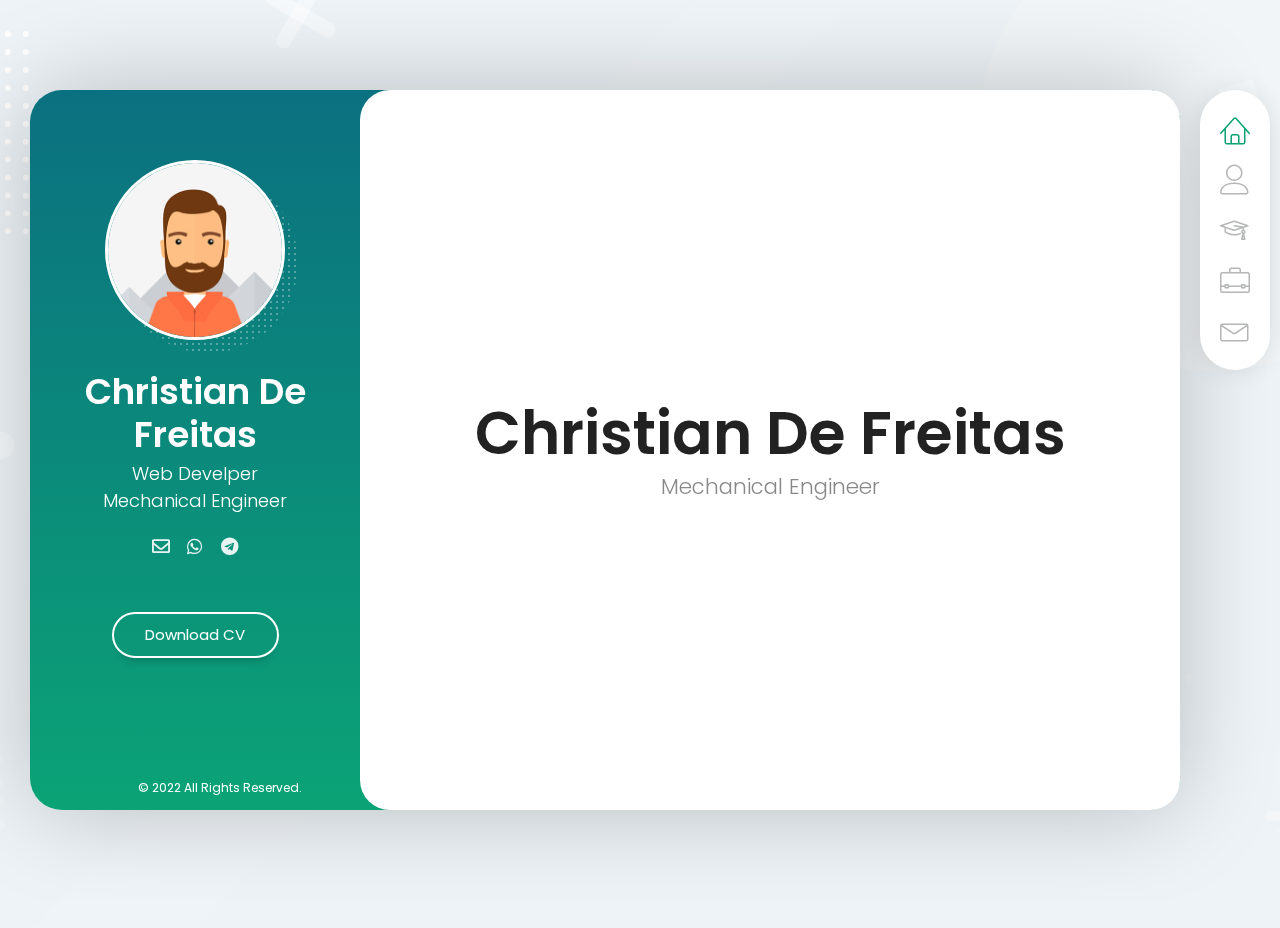
==== cv/index.html @ a8f14a48 "update" ====
<!DOCTYPE html>
<html lang="en" class="no-js">
  <head>
    <base href="/cv/">
    <meta charset="UTF-8" />
    <meta http-equiv="X-UA-Compatible" content="IE=edge"> 
    <title>Christian De Freitas</title>
    <meta name="viewport" content="width=device-width, initial-scale=1, maximum-scale=1" />
    <meta name="description" content="BreezyCV - Resume / CV / vCard Template" />
    <meta name="keywords" content="vcard, resposnive, retina, resume, jquery, css3, bootstrap, Material CV, portfolio" />
    <meta name="author" content="lmpixels" />
    <link rel="shortcut icon" href="favicon.ico">


    <link rel="stylesheet" href="css/reset.css" type="text/css">
    <link rel="stylesheet" href="css/bootstrap-grid.min.css" type="text/css">
    <link rel="stylesheet" href="css/animations.css" type="text/css">
    <link rel="stylesheet" href="css/perfect-scrollbar.css" type="text/css">
    <link rel="stylesheet" href="css/owl.carousel.css" type="text/css">
    <link rel="stylesheet" href="css/magnific-popup.css" type="text/css">
    <link rel="stylesheet" href="css/main.css" type="text/css">

    <script src="js/modernizr.custom.js"></script>
  </head>

  <body>
    <!-- Animated Background -->
    <div class="lm-animated-bg" style="background-image: url(img/main_bg.png);"></div>
    <!-- /Animated Background -->

    <!-- Loading animation 
    <div class="preloader">
      <div class="preloader-animation">
        <div class="preloader-spinner">
        </div>
      </div>
    </div>
    <!-- /Loading animation -->

    <div class="page">
      <div class="page-content">

          <header id="site_header" class="header mobile-menu-hide">
            <div class="header-content">
              <div class="header-photo">
                <img src="img/main_photo.jpg" alt="Alex Smith">
              </div>
              <div class="header-titles">
                <h2>Christian De Freitas</h2>
                <h4>Web Develper</h4>
                <h4>Mechanical Engineer</h4>
              </div>
            </div>

            <ul class="main-menu">
              <li class="active">
                <a href="index.html#home" class="nav-anim">
                  <span class="menu-icon lnr lnr-home"></span>
                  <span class="link-text">Home</span>
                </a>
              </li>
              <li>
                <a href="index.html#about-me" class="nav-anim">
                  <span class="menu-icon lnr lnr-user"></span>
                  <span class="link-text">About Me</span>
                </a>
              </li>
              <li>
                <a href="index.html#resume" class="nav-anim">
                  <span class="menu-icon lnr lnr-graduation-hat"></span>
                  <span class="link-text">Resume</span>
                </a>
              </li>
              <li>
                <a href="index.html#portfolio" class="nav-anim">
                  <span class="menu-icon lnr lnr-briefcase"></span>
                  <span class="link-text">Portfolio</span>
                </a>
              </li>
              <li>
                <a href="index.html#blog" class="nav-anim d-none">
                  <span class="menu-icon lnr lnr-book"></span>
                  <span class="link-text">Blog</span>
                </a>
              </li>
              <li>
                <a href="index.html#contact" class="nav-anim">
                  <span class="menu-icon lnr lnr-envelope"></span>
                  <span class="link-text">Contact</span>
                </a>
              </li>
            </ul>

            <div class="social-links">
              <ul>
                <li><a href="mailto:defreitas.christian@gmail.com" target="_blank"><i class="far fa-envelope"></i></a></li>
                <li><a href="https://wa.me/584122841442" target="_blank"><i class="fab fa-whatsapp"></i></a></li>
                <li><a href="tg://msg?text=Tu+CV+online&to=+584122841442" target="_blank"><i class="fab fa-telegram"></i></a></li>
              </ul>
            </div>

            <div class="header-buttons">
              <a href="" target="_blank" class="btn btn-primary">Download CV</a>
            </div>

            <div class="copyrights">© 2022 All Rights Reserved.</div>
          </header>

          <!-- Mobile Navigation -->
          <div class="menu-toggle">
            <span></span>
            <span></span>
            <span></span>
          </div>
          <!-- End Mobile Navigation -->


          <div class="content-area">
            <div class="animated-sections">
              <!-- Home Subpage -->
              <section data-id="home" class="animated-section start-page">
                <div class="section-content vcentered">

                    <div class="row">
                      <div class="col-sm-12 col-md-12 col-lg-12">
                        <div class="title-block">
                          <h2>Christian De Freitas</h2>
                          <div class="owl-carousel text-rotation">   

                            <div class="item">
                              <div class="sp-subtitle">Mechanical Engineer</div>
                            </div> 

                            <div class="item">
                              <div class="sp-subtitle">Web Develoer</div>
                            </div>
                            
                            <div class="item">
                              <div class="sp-subtitle">JAVA/PHP/JS/TypeScript Programmer</div>
                            </div>
                          </div>
                        </div>
                      </div>
                    </div>

                </div>
              </section>
              <!-- End of Home Subpage -->

              <!-- About Me Subpage -->
              <section data-id="about-me" class="animated-section">
                <div class="page-title">
                  <h2>About <span>Me</span></h2>
                </div>

                <div class="section-content">
                  <!-- Personal Information -->
                  <div class="row">
                    <div class="col-xs-12 col-sm-7">
                      <p>I'm a Mechanical Engineer, graduated in Venezuela from the <a target="_blank" href="https://virtualunexpo.com/">UNEXPO University</a> in 2006, always been in love with electronics and technology. After some years working as an Engineer, I realized that my passion goes with programming and web developing, using varios languages. I'm always learning new tecnologies and eager to execute what was learned. Also the very proud father of Clara.</p>
                    </div>

                    <div class="col-xs-12 col-sm-5">
                      <div class="info-list">
                        <ul>
                          <li>
                            <span class="title">Age</span>
                            <span class="value">42</span>
                          </li>

                          <li>
                            <span class="title">Country Of Residence</span>
                            <span class="value">Venezuela</span>
                          </li>

                          <li>
                            <span class="title">Address</span>
                            <span class="value">Av. José Antonio Paez, Caracas</span>
                          </li>

                          <li>
                            <span class="title">e-mail</span>
                            <span class="value">defreitas.christian at gmail.com</span>
                          </li>

                          <li>
                            <span class="title">Telephone</span>
                            <span class="value">+58 412 2841442</span>
                          </li>
                        </ul>
                      </div>
                    </div>
                  </div>
                  <!-- End of Personal Information -->

                  <div class="white-space-50"></div>

                  <!-- Services -->
                  <div class="row">
                    <div class="col-xs-12 col-sm-12">
                      <div class="block-title">
                        <h3>What Do I <span>DO</span></h3>
                      </div>
                    </div>
                  </div>

                  <div class="row">
                    <div class="col-xs-12 col-sm-6">
                      <div class="col-inner">
                        <div class="info-list-w-icon">
                          <div class="info-block-w-icon">
                            <div class="ci-icon">
                              <i class="lnr lnr-store"></i>
                            </div>
                            <div class="ci-text">
                              <h4>Web Developer</h4>
                              <p>I work on implementing visual designs and layouts handed in by the Web Designer, integrating graphics and content, optimizing website performance and capacity, and testing to ensure solid performance across any type of computer, mobile or device screen.</p>
                            </div>
                          </div>
                          <div class="info-block-w-icon">
                            <div class="ci-icon">
                              <i class="lnr lnr-laptop-phone"></i>
                            </div><div class="ci-text">
                              <h4>Programmer</h4>
                              <p>Using JAVA together with Spring framework and Hibernate the connection with database is made to create a powerfull backend app to power the frontend apps/sites</p>
                            </div>
                          </div>
                        </div>
                      </div>
                    </div>

                    <div class="col-xs-12 col-sm-6">
                      <div class="col-inner">
                        <div class="info-list-w-icon">
                          <div class="info-block-w-icon">
                            <div class="ci-icon">
                              <i class="lnr lnr-pencil"></i>
                            </div>
                            <div class="ci-text">
                              <h4>FrontEnd Developer</h4>
                              <p>I accomplish this by using several programming languages and scripting including  JavaScript, HTML, CSS, PHP and more</p>
                            </div>
                          </div>
                          <div class="info-block-w-icon">
                            <div class="ci-icon">
                              <i class="lnr lnr-flag"></i>
                            </div><div class="ci-text">
                              <h4>Management</h4>
                              <p>During the first years of practice, I was given courses to learn how to manage small and medium groups of employees</p>
                            </div>
                          </div>
                        </div>
                      </div>
                    </div>
                  </div>
                  <!-- End of Services -->

                  <div class="white-space-30"></div>

                  <!-- Testimonials -->
                  <div class="row d-none">
                    <div class="col-xs-12 col-sm-12">
                      <div class="block-title">
                        <h3>Testimonials</h3>
                      </div>
                    </div>
                  </div>

                  <div class="row d-none">
                    <div class="col-xs-12 col-sm-12">
                      <div class="testimonials owl-carousel">
                        <!-- Testimonial 1 -->
                        <div class="testimonial">
                          <div class="img">
                            <img src="img/testimonials/testimonial-1.jpg" alt="Alex Smith">
                          </div>
                          <div class="text">
                            <p>Vivamus at molestie dui, eu ornare orci. Curabitur vel egestas dolor. Nulla condimentum nunc sit amet urna tempus finibus. Duis mollis leo id ligula pellentesque, at vehicula dui ultrices.</p>
                          </div>

                          <div class="author-info">
                            <h4 class="author">Julia Hickman</h4>
                            <h5 class="company">Omni Source</h5>
                            <div class="icon">
                              <i class="fas fa-quote-right"></i>
                            </div>
                          </div>
                        </div>
                        <!-- End of Testimonial 1 -->

                        <!-- Testimonial 2 -->
                        <div class="testimonial">
                          <div class="img">
                            <img src="img/testimonials/testimonial-2.jpg" alt="Alex Smith">
                          </div>
                          <div class="text">
                            <p>Vivamus at molestie dui, eu ornare orci. Curabitur vel egestas dolor. Nulla condimentum nunc sit amet urna tempus finibus. Duis mollis leo id ligula pellentesque, at vehicula dui ultrices.</p>
                          </div>

                          <div class="author-info">
                            <h4 class="author">Robert Watkins</h4>
                            <h5 class="company">Endicott Shoes</h5>
                            <div class="icon">
                              <i class="fas fa-quote-right"></i>
                            </div>
                          </div>
                        </div>
                        <!-- End of Testimonial 2 -->

                        <!-- Testimonial 3 -->
                        <div class="testimonial">
                          <div class="img">
                            <img src="img/testimonials/testimonial-3.jpg" alt="Alex Smith">
                          </div>
                          <div class="text">
                            <p>Vivamus at molestie dui, eu ornare orci. Curabitur vel egestas dolor. Nulla condimentum nunc sit amet urna tempus finibus. Duis mollis leo id ligula pellentesque, at vehicula dui ultrices.</p>
                          </div>

                          <div class="author-info">
                            <h4 class="author">Kristin Carroll</h4>
                            <h5 class="company">Helping Hand</h5>
                            <div class="icon">
                              <i class="fas fa-quote-right"></i>
                            </div>
                          </div>
                        </div>
                        <!-- End of Testimonial 3 -->
                      </div>
                    </div>
                  </div>
                  <!-- End of Testimonials -->

                  <div class="white-space-50"></div>

                  <!-- Clients -->
                  <div class="row">
                    <div class="col-xs-12 col-sm-12">
                      <div class="block-title">
                        <h3>Cilents</h3>
                      </div>
                    </div>
                  </div>

                  <div class="row">
                    <div class="col-xs-12 col-sm-12">
                      <div class="clients owl-carousel">
                        
                        <div class="client-block">
                          <a href="https://www.eluniversal.com" target="_blank" title="Logo">
                            <img src="img/clients/client-1.png" alt="Logo">
                          </a>
                        </div>
                        
                        <div class="client-block">
                          <a href="https://www.estampas.com" target="_blank" title="Logo">
                            <img src="img/clients/client-2.png" alt="Logo">
                          </a>
                        </div>
                        
                        <div class="client-block">
                          <a href="https://www.eneltapete.com" target="_blank" title="Logo">
                            <img src="img/clients/client-3.png" alt="Logo">
                          </a>
                        </div>
                        
                        <div class="client-block">
                          <a href="https://www.notitarde.com.ve" target="_blank" title="Logo">
                            <img src="img/clients/client-4.png" alt="Logo">
                          </a>
                        </div>
                        
                        <div class="client-block">
                          <a href="https://www.knoios.com/alcaldia_de_chacao/web" target="_blank" title="Logo">
                            <img src="img/clients/client-5.png" alt="Logo">
                          </a>
                        </div>
                        
                        <div class="client-block">
                          <a href="https://www.knoios.com/alcaldia_de_chacao/web" target="_blank" title="Logo">
                            <img src="img/clients/client-6.png" alt="Logo">
                          </a>
                        </div>
  
                      </div>
                    </div>
                  </div>
                  <!-- End of Clients -->

                  <div class="white-space-50"></div>

                  <!-- Pricing -->
                  <div class="row d-none">
                    <div class="col-xs-12 col-sm-12">

                      <div class="block-title">
                        <h3>Pricing</h3>
                      </div>
                    </div>
                  </div>

                  <div class="row d-none">
                    <div class=" col-xs-12 col-sm-12 ">
                      <div class="fw-pricing clearfix row">
                        
                        <div class="fw-package-wrap col-md-6 ">
                          <div class="fw-package">
                            <div class="fw-heading-row">
                              <span>Silver</span>
                            </div>
                            
                            <div class="fw-pricing-row">
                              <span>$64</span>
                              <small>per month</small>
                            </div>
                            
                            <div class="fw-button-row">
                              <a href="index.html#" target="_self" class="btn btn-secondary">Free Trial</a>
                            </div>

                            <div class="fw-default-row">Lorem ipsum dolor</div>
                            <div class="fw-default-row">Pellentesque scelerisque</div>
                            <div class="fw-default-row">Morbi eu sagittis</div>
                          </div>
                        </div>
     
                        <div class="fw-package-wrap col-md-6 highlight-col ">
                          <div class="fw-package">
                            <div class="fw-heading-row">
                              <span>Gold</span>
                            </div>
                            
                            <div class="fw-pricing-row">
                              <span>$128</span>
                              <small>per month</small>
                            </div>

                            <div class="fw-button-row">
                              <a href="index.html#" target="_self" class="btn btn-primary">Free Trial</a>
                            </div>
                            
                            <div class="fw-default-row">Lorem ipsum dolor</div>
                            <div class="fw-default-row">Pellentesque scelerisque</div>
                            <div class="fw-default-row">Morbi eu sagittis</div>
                            <div class="fw-default-row">Donec non diam</div>
                            <div class="fw-default-row"></div>
                          </div>
                        </div>

                      </div>
                    </div>
                  </div>
                  <!-- End of Pricing -->

                  <div class="white-space-50"></div>

                  <!-- Fun Facts -->
                  <div class="row">
                    <div class="col-xs-12 col-sm-12">

                      <div class="block-title">
                        <h3>True <span>Facts</span></h3>
                      </div>
                    </div>
                  </div>

                  <div class="row">
                    <div class="col-xs-12 col-sm-4">
                      <div class="fun-fact gray-default">
                        <i class="lnr lnr-heart"></i>
                        <h4>Happy Customers</h4>
                        <span class="fun-fact-block-value">ALL</span>
                        <span class="fun-fact-block-text"></span>
                      </div>
                    </div>

                    <div class="col-xs-12 col-sm-4">
                      <div class="fun-fact gray-default">
                        <i class="lnr lnr-clock"></i>
                        <h4>Availability</h4>
                        <span class="fun-fact-block-value">24h/day</span>
                        <span class="fun-fact-block-text"></span>
                      </div>
                    </div>

                    <div class="col-xs-12 col-sm-4 ">
                      <div class="fun-fact gray-default">
                        <i class="lnr lnr-star"></i>
                        <h4>Awards Won</h4>
                        <span class="fun-fact-block-value">15</span>
                        <span class="fun-fact-block-text"></span>
                      </div>
                    </div>
                  </div>
                  <!-- End of Fun Facts -->

                </div>
              </section>
              <!-- End of About Me Subpage -->

              <!-- Resume Subpage -->
              <section data-id="resume" class="animated-section">
                <div class="page-title">
                  <h2>Resumé</h2>
                </div>

                <div class="section-content">

                  <div class="row">
                    <div class="col-xs-12 col-sm-7">

                      <div class="block-title">
                        <h3>Education</h3>
                      </div>
                      
                      <div class="timeline timeline-second-style clearfix">
                        <div class="timeline-item clearfix">
                          <div class="left-part">
                            <h5 class="item-period">2015</h5>
                            <span class="item-company">Fondonorma</span>
                          </div>
                          <div class="divider"></div>
                          <div class="right-part">
                            <h4 class="item-title">Diplomado de Sistemas de Gestión de la Calidad ISO 9001:2008</h4>
                            <p>The ISO 9000 family of quality management systems is a set of standards that helps organizations ensure they meet customer and other stakeholder needs within statutory and regulatory requirements related to a product or service.</p>
                          </div>
                        </div>

                        <div class="timeline-item clearfix">
                          <div class="left-part">
                            <h5 class="item-period">1999-2006</h5>
                            <span class="item-company">Universidad Nacional Experimental Politécnica “Antonio José de Sucre”</span>
                          </div>
                          <div class="divider"></div>
                          <div class="right-part">
                            <h4 class="item-title">Mechanical Engineer</h4>
                            <p>Specialized in Materials, Thermodynamics and CAD designs</p>
                          </div>
                        </div>
                      </div>

                      <div class="white-space-50"></div>

                      <div class="block-title">
                        <h3>Experience</h3>
                      </div>

                      <div class="timeline timeline-second-style clearfix">
                        <div class="timeline-item clearfix">
                          <div class="left-part">
                            <h5 class="item-period">2018 - Current</h5>
                            <span class="item-company">Campusxity International C.A.</span>
                          </div>
                          <div class="divider"></div>
                          <div class="right-part">
                            <h4 class="item-title">Programmer / Web Developer</h4>
                            <p>Create programs that matches the guidelines given by the customer, these programs can be a backend or frontend app that consumes an API and displays accordingly</p>
                            <p>Administer Linux servers, install and configure them from scratch</p>
                            <p>Install and configure web servers, Nginx / Apache or a combination of both</p>
                            <p>Deploy and use docker containers, if needed create one from an image</p>
                          </div>
                        </div>

                        <div class="timeline-item clearfix">
                          <div class="left-part">
                            <h5 class="item-period">2008 - 2018</h5>
                            <span class="item-company">Quimbiotec</span>
                          </div>
                          <div class="divider"></div>
                          <div class="right-part">
                            <h4 class="item-title">Technical Manager for Maintainance, Infrastructure and New Technologies</h4>
                            <p>Supervise the execution of the plans of preventive mantainance of infrastructure, systems and machinery</p>
                            <p>Coordinate the planning of the preventive mantainance</p>
                          </div>
                        </div>
                        
                        <div class="timeline-item clearfix">
                          <div class="left-part">
                            <h5 class="item-period">2007 - 2008</h5>
                            <span class="item-company">Industrias Pollo Premium</span>
                          </div>
                          <div class="divider"></div>
                          <div class="right-part">
                            <h4 class="item-title">Plant Mantainance Supervisor</h4>
                            <p>Supervise the mantainance crew</p>
                            <p>Create the mantainance manuals</p>
                            <p>In charge of supervising special projects</p>
                          </div>
                        </div>
                        
                        <div class="timeline-item clearfix">
                          <div class="left-part">
                            <h5 class="item-period">2006 - 2007</h5>
                            <span class="item-company">Mini Bruno Sucesores</span>
                          </div>
                          <div class="divider"></div>
                          <div class="right-part">
                            <h4 class="item-title">Internship - Plant Supervisor</h4>
                            <p>Supervisor of the area "PROTEIN POWDER"</p>
                            <p>Internship project "Design and instalation of a tank to prepare and dose antioxidants to the production line"</p>
                          </div>
                        </div>
                      </div>

                    </div>

                    <!-- Skills & Certificates -->
                    <div class="col-xs-12 col-sm-5">
                      <!-- Design Skills -->
                      <div class="block-title">
                        <h3>Frontend <span>Skills</span></h3>
                      </div>

                      <div class="skills-info skills-second-style">
                        <!-- Skill 1 -->
                        <div class="skill clearfix">
                          <h4>HTML/CSS</h4>
                          <div class="skill-value">95%</div>
                        </div>
                        <div class="skill-container skill-1">
                          <div class="skill-percentage"></div>
                        </div>
                        <!-- End of Skill 1 -->
                        
                        <!-- Skill 2 -->
                        <div class="skill clearfix">
                          <h4>DOM Manipulation</h4>
                          <div class="skill-value">90%</div>
                        </div>
                        <div class="skill-container skill-4">
                          <div class="skill-percentage"></div>
                        </div>
                        <!-- End of Skill 2 -->
                                                
                        <!-- Skill 4 -->
                        <div class="skill clearfix">
                          <h4>Use API For Dynamism</h4>
                          <div class="skill-value">90%</div>
                        </div>
                        <div class="skill-container skill-4">
                          <div class="skill-percentage"></div>
                        </div>
                        <!-- End of Skill 4 -->

                      </div>
                      <!-- End of Design Skills -->

                      <div class="white-space-10"></div>

                      <!-- Coding Skills -->
                      <div class="block-title">
                        <h3>Coding <span>Skills</span></h3>
                      </div>

                      <div class="skills-info skills-second-style">
                        <!-- Skill 5 -->
                        <div class="skill clearfix">
                          <h4>JavaScript</h4>
                          <div class="skill-value">95%</div>
                        </div>
                        <div class="skill-container skill-5">
                          <div class="skill-percentage"></div>
                        </div>
                        <!-- End of Skill 5 -->

                        <!-- Skill 6 -->
                        <div class="skill clearfix">
                          <h4>PHP</h4>
                          <div class="skill-value">90%</div>
                        </div>
                        <div class="skill-container skill-4">
                          <div class="skill-percentage"></div>
                        </div>
                        <!-- End of Skill 6 -->
                        
                        <!-- Skill 7 -->
                        <div class="skill clearfix">
                          <h4>HTML/CSS</h4>
                          <div class="skill-value">100%</div>
                        </div>
                        <div class="skill-container skill-7">
                          <div class="skill-percentage"></div>
                        </div>
                        <!-- End of Skill 7 -->
                        
                        <!-- Skill 8 -->
                        <div class="skill clearfix">
                          <h4>Angular</h4>
                          <div class="skill-value">75%</div>
                        </div>
                        <div class="skill-container skill-8">
                          <div class="skill-percentage"></div>
                        </div>
                        <!-- End of Skill 8 -->
                      </div>
                      <!-- End of Coding Skills -->

                      <div class="white-space-10"></div>

                      <!-- Knowledges -->
                      <div class="block-title">
                        <h3>Knowledges</h3>
                      </div>

                      <ul class="knowledges">
                        <li>Responsive Design</li>
                        <li>Print</li>
                        <li>API Usage</li>
                        <li>Programming Logic</li>
                        <li>GNU/Linux server mantainance</li>
                        <li>Docker container usage</li>
                        <li>Problem-Solving</li>
                        <li>Social Networking</li>
                        <li>Flexibility</li>
                      </ul>
                      <!-- End of Knowledges -->
                    </div>
                    <!-- End of Skills & Certificates -->
                  </div>

                  <div class="white-space-50"></div>

                  <!-- Certificates -->
                  <div class="row">
                    <div class="col-xs-12 col-sm-12">
                      <div class="block-title">
                        <h3>Certificates</h3>
                      </div>
                    </div>
                  </div>
                  
                  <div class="row">
                    <!-- Certificate 1 -->
                    <div class="col-xs-12 col-sm-6">
                      <div class="certificate-item clearfix">
                        <div class="certi-logo">
                          <img class="d-none" src="img/clients/client-1.png" alt="logo">
                        </div>
                        
                        <div class="certi-content">
                          <div class="certi-title">
                            <h4>Mecahnical Engineer</h4>
                          </div>
                          <div class="certi-id">
                            <span>Membership ID: 191.581</span>
                          </div>
                          <div class="certi-date">
                            <span>2006</span>
                          </div>
                          <div class="certi-company">
                            <span>UNEXPO</span>
                          </div>
                        </div>
                      </div>
                    </div>
                    <!-- End of Certificate 1 -->

                    <!-- Certificate 2 -->
                    <div class="col-xs-12 col-sm-6">
                      <div class="certificate-item clearfix">
                        <div class="certi-logo">
                          <img class="d-none" src="img/clients/client-1.png" alt="logo">
                        </div>
                        
                        <div class="certi-content">
                          <div class="certi-title">
                            <h4>ISO 9001 Auditor</h4>
                          </div>
                          <div class="certi-id">
                            <span>&nbsp;</span>
                          </div>
                          <div class="certi-date">
                            <span>2015</span>
                          </div>
                          <div class="certi-company">
                            <span>Fondonorma</span>
                          </div>
                        </div>
                      </div>
                    </div>
                    <!-- End of Certificate 2 -->

                  </div>
                  <!-- End of Certificates -->
                </div>
              </section>
              <!-- End of Resume Subpage -->

              <!-- Portfolio Subpage -->
              <section data-id="portfolio" class="animated-section">
                <div class="page-title">
                  <h2>Portfolio</h2>
                </div>

                <div class="section-content">

                  <div class="row">
                    <div class="col-xs-12 col-sm-12">
                      <!-- Portfolio Content -->
                      <div class="portfolio-content">

                        <ul class="portfolio-filters">
                          <li class="active">
                            <a class="filter btn btn-sm btn-link" data-group="category_all">All</a>
                          </li>
                          <li>
                            <a class="filter btn btn-sm btn-link" data-group="category_news">News</a>
                          </li>
                          <li>
                            <a class="filter btn btn-sm btn-link" data-group="category_entertainment">Entertainemnt</a>
                          </li>
                        </ul>

                        <!-- Portfolio Grid -->
                        <div class="portfolio-grid three-columns">
                          
                          <figure class="item standard" data-groups='["category_all", "category_news"]'>
                            <div class="portfolio-item-img">
                              <img src="img/portfolio/1.jpg" alt="eluniversal" title="" />
                              <a href="https://www.eluniversal.com" target="_blank" class="lightbox mfp-iframe" title="eluniversal"></a>
                            </div>

                            <i class="fa fa-newspaper"></i>
                            <h4 class="name">El Universal</h4>
                            <span class="category">News</span>
                          </figure>

                          <figure class="item standard" data-groups='["category_all", "category_entertainment"]'>
                            <div class="portfolio-item-img">
                              <img src="img/portfolio/2.jpg" alt="Media Project 2" title="" />
                              <a href="https://www.estampas.com" target="_blank" class="ajax-page-load"></a>
                            </div>

                            <i class="far fa-image"></i>
                            <h4 class="name">Estampas</h4>
                            <span class="category">Entertainment</span>
                          </figure>

                          <figure class="item lbvideo" data-groups='["category_all", "category_news"]'>
                            <div class="portfolio-item-img">
                              <img src="img/portfolio/3.jpg" alt="Vimeo Video 1" title="" />
                              <a href="https://www.notitarde.com.ve" target="_blank" class="lightbox mfp-iframe" title="notitarde"></a>
                            </div>

                            <i class="fas fa-newspaper"></i>
                            <h4 class="name">Notitarde</h4>
                            <span class="category">News</span>
                          </figure>

                          <figure class="item standard" data-groups='["category_all", "category_entertainment"]'>
                            <div class="portfolio-item-img">
                              <img src="img/portfolio/4.jpg" alt="Media Project 1" title="" />
                              <a href="https://www.misrevistas.com" target="_blank" class="ajax-page-load"></a>
                            </div>

                            <i class="far fa-image"></i>
                            <h4 class="name">Revistas</h4>
                            <span class="category">Entertainment</span>
                          </figure>

                          <figure class="item lbimage" data-groups='["category_all", "category_news"]'>
                            <div class="portfolio-item-img">
                              <img src="img/portfolio/5.jpg" alt="Mockup Design 1" title="" />
                              <a class="lightbox" title="Mockup Design 1"  target="_blank" href="https://www.eneltapete.com"></a>
                            </div>

                            <i class="far fa-newspaper"></i>
                            <h4 class="name">EnElTapete</h4>
                            <span class="category">News</span>
                          </figure>

                          <figure class="item lbvideo" data-groups='["category_all", "category_news"]'>
                            <div class="portfolio-item-img">
                              <img src="img/portfolio/6.jpg" alt="YouTube Video 1" title="" />
                              <a href="https://www.polianalítica.com.ve" class="lightbox mfp-iframe" title=""></a>
                            </div>

                            <i class="fas fa-newspaper"></i>
                            <h4 class="name">Polianalítica</h4>
                            <span class="category">News</span>
                          </figure>
                        </div>
                      </div>
                      <!-- End of Portfolio Content -->
                    </div>
                  </div>
                </div>
              </section>
              <!-- End of Portfolio Subpage -->

              <!-- Contact Subpage -->
              <section data-id="contact" class="animated-section">
                <div class="page-title">
                  <h2>Contact</h2>
                </div>

                <div class="section-content">

                  <div class="row">
                    <!-- Contact Info -->
                    <div class="col-xs-12 col-sm-4">
                      <div class="lm-info-block gray-default">
                        <i class="lnr lnr-map-marker"></i>
                        <h4>Caracas</h4>
                        <span class="lm-info-block-value"></span>
                        <span class="lm-info-block-text"></span>
                      </div>

                      <div class="lm-info-block gray-default">
                        <i class="lnr lnr-phone-handset"></i>
                        <h4>+58 412 284 1442</h4>
                        <span class="lm-info-block-value"></span>
                        <span class="lm-info-block-text"></span>
                      </div>

                      <div class="lm-info-block gray-default">
                        <i class="lnr lnr-envelope"></i>
                        <h4><a href="mailto:defreitas.christian@gmail.com" class="__cf_email__">defreitas.christian at gmail.com</a></h4>
                        <span class="lm-info-block-value"></span>
                        <span class="lm-info-block-text"></span>
                      </div>

                      <div class="lm-info-block gray-default">
                        <i class="lnr lnr-checkmark-circle"></i>
                        <h4>Freelance Available</h4>
                        <span class="lm-info-block-value"></span>
                        <span class="lm-info-block-text"></span>
                      </div>


                    </div>
                    <!-- End of Contact Info -->

                    <!-- Contact Form -->
                    <div class="col-xs-12 col-sm-8">
                      <div id="map" class="map">
                          <div class="lmpixels-map">
                            	<iframe frameborder="0" scrolling="no" marginheight="0" marginwidth="0" src="https://maps.google.com/maps?q=Caracas%20Av+J+a+paez+puente+hierro&amp;amp;t=m&amp;amp;z=16&amp;amp;output=embed&amp;amp;iwloc=near&amp;output=embed"></iframe>
                            </div>
                      </div>
                      <div class="block-title">
                        <h3>How Can I <span>Help You?</span></h3>
                      </div>

                      <form id="contact_form" class="contact-form" action="javascript:sendMsg()" mthod="get">

                        <div class="messages"></div>

                        <div class="controls two-columns">
                          <div class="fields clearfix">
                            <div class="left-column">
                              <div class="form-group form-group-with-icon">
                                <input id="form_name" type="text" name="name" class="form-control" placeholder="" required="required" data-error="Name is required.">
                                <label>Full Name</label>
                                <div class="form-control-border"></div>
                                <div class="help-block with-errors"></div>
                              </div>

                              <div class="form-group form-group-with-icon">
                                <input id="form_email" type="email" name="email" class="form-control" placeholder="" required="required" data-error="Valid email is required.">
                                <label>Email Address</label>
                                <div class="form-control-border"></div>
                                <div class="help-block with-errors"></div>
                              </div>

                              <div class="form-group form-group-with-icon">
                                <input id="form_subject" type="text" name="subject" class="form-control" placeholder="" required="required" data-error="Subject is required.">
                                <label>Subject</label>
                                <div class="form-control-border"></div>
                                <div class="help-block with-errors"></div>
                              </div>
                            </div>
                            <div class="right-column">
                              <div class="form-group form-group-with-icon">
                                <textarea id="form_message" name="message" class="form-control" placeholder="" rows="7" required="required" data-error="Please, leave me a message."></textarea>
                                <label>Message</label>
                                <div class="form-control-border"></div>
                                <div class="help-block with-errors"></div>
                              </div>
                            </div>
                          </div>

      
                          <button type="submit" class="button btn-send" value="Send message" onclck="sendMsg()">Send message</button>
                          <script>
                            const sendMsg = ()=>{
                              const name = document.querySelector('#form_name').value
                              const email = document.querySelector('#form_email').value
                              const subject = document.querySelector('#form_subject').value
                              const msg = document.querySelector('#form_message').value

                              const completeMsg = `I am ${name} (${email}) writing about ${subject}: ${msg}`
                              window.open(`https://wa.me/584122841442?text=${completeMsg}`)
                              
                            }
                          </script>
                        </div>
                      </form>
                    </div>
                    <!-- End of Contact Form -->
                  </div>

                </div>
              </section>
              <!-- End of Contact Subpage -->
            </div>
          </div>

      </div>
    </div>

    <!-- <script data-cfasync="false" src="../../../../cdn-cgi/scripts/5c5dd728/cloudflare-static/email-decode.min.js"></script> -->
    <script src="js/jquery-2.1.3.min.js"></script>
    <script src="js/modernizr.custom.js"></script>
    <script src="js/animating.js"></script>

    <script src="js/imagesloaded.pkgd.min.js"></script>
    <!-- <script src='https://www.google.com/recaptcha/api.js'></script> -->

    <script src='js/perfect-scrollbar.min.js'></script>
    <script src='js/jquery.shuffle.min.js'></script>
    <script src='js/masonry.pkgd.min.js'></script>
    <script src='js/owl.carousel.min.js'></script>
    <script src="js/jquery.magnific-popup.min.js"></script>

    <script src="js/validator.js"></script>
    <script src="js/main.js"></script>
  <!-- <script defer src="https://static.cloudflareinsights.com/beacon.min.js/v652eace1692a40cfa3763df669d7439c1639079717194" integrity="sha512-Gi7xpJR8tSkrpF7aordPZQlW2DLtzUlZcumS8dMQjwDHEnw9I7ZLyiOj/6tZStRBGtGgN6ceN6cMH8z7etPGlw==" data-cf-beacon='{"rayId":"6f00d0e18fa209aa","version":"2021.12.0","r":1,"token":"94b99c0576dc45bf9d669fb5e9256829","si":100}' crossorigin="anonymous"></script> -->
</body>
</html>
---- cv/css/animations.css ----
.animated-section-moveToLeft{-webkit-animation:moveToLeft .6s ease both;animation:moveToLeft .6s ease both}.animated-section-moveFromLeft{-webkit-animation:moveFromLeft .6s ease both;animation:moveFromLeft .6s ease both}.animated-section-moveToRight{-webkit-animation:moveToRight .6s ease both;animation:moveToRight .6s ease both}.animated-section-moveFromRight{-webkit-animation:moveFromRight .6s ease both;animation:moveFromRight .6s ease both}.animated-section-moveToTop{-webkit-animation:moveToTop .6s ease both;animation:moveToTop .6s ease both}.animated-section-moveFromTop{-webkit-animation:moveFromTop .6s ease both;animation:moveFromTop .6s ease both}.animated-section-moveToBottom{-webkit-animation:moveToBottom .6s ease both;animation:moveToBottom .6s ease both}.animated-section-moveFromBottom{-webkit-animation:moveFromBottom .6s ease both;animation:moveFromBottom .6s ease both}.animated-section-fade{-webkit-animation:fade .7s ease both;animation:fade .7s ease both}.animated-section-moveToLeftFade{-webkit-animation:moveToLeftFade .7s ease both;animation:moveToLeftFade .7s ease both}.animated-section-moveFromLeftFade{-webkit-animation:moveFromLeftFade .7s ease both;animation:moveFromLeftFade .7s ease both}.animated-section-moveToRightFade{-webkit-animation:moveToRightFade .7s ease both;animation:moveToRightFade .7s ease both}.animated-section-moveFromRightFade{-webkit-animation:moveFromRightFade .7s ease both;animation:moveFromRightFade .7s ease both}.animated-section-moveToTopFade{-webkit-animation:moveToTopFade .7s ease both;animation:moveToTopFade .7s ease both}.animated-section-moveFromTopFade{-webkit-animation:moveFromTopFade .7s ease both;animation:moveFromTopFade .7s ease both}.animated-section-moveToBottomFade{-webkit-animation:moveToBottomFade .7s ease both;animation:moveToBottomFade .7s ease both}.animated-section-moveFromBottomFade{-webkit-animation:moveFromBottomFade .7s ease both;animation:moveFromBottomFade .7s ease both}.animated-section-moveToLeftEasing{-webkit-animation:moveToLeft .7s ease-in-out both;animation:moveToLeft .7s ease-in-out both}.animated-section-moveToRightEasing{-webkit-animation:moveToRight .7s ease-in-out both;animation:moveToRight .7s ease-in-out both}.animated-section-moveToTopEasing{-webkit-animation:moveToTop .7s ease-in-out both;animation:moveToTop .7s ease-in-out both}.animated-section-moveToBottomEasing{-webkit-animation:moveToBottom .7s ease-in-out both;animation:moveToBottom .7s ease-in-out both}@-webkit-keyframes moveToLeft{from{}to{-webkit-transform:translateX(-100%)}}@keyframes moveToLeft{from{}to{-webkit-transform:translateX(-100%);transform:translateX(-100%)}}@-webkit-keyframes moveFromLeft{from{-webkit-transform:translateX(-100%)}}@keyframes moveFromLeft{from{-webkit-transform:translateX(-100%);transform:translateX(-100%)}}@-webkit-keyframes moveToRight{from{}to{-webkit-transform:translateX(100%)}}@keyframes moveToRight{from{}to{-webkit-transform:translateX(100%);transform:translateX(100%)}}@-webkit-keyframes moveFromRight{from{-webkit-transform:translateX(100%)}}@keyframes moveFromRight{from{-webkit-transform:translateX(100%);transform:translateX(100%)}}@-webkit-keyframes moveToTop{from{}to{-webkit-transform:translateY(-100%)}}@keyframes moveToTop{from{}to{-webkit-transform:translateY(-100%);transform:translateY(-100%)}}@-webkit-keyframes moveFromTop{from{-webkit-transform:translateY(-100%)}}@keyframes moveFromTop{from{-webkit-transform:translateY(-100%);transform:translateY(-100%)}}@-webkit-keyframes moveToBottom{from{}to{-webkit-transform:translateY(100%)}}@keyframes moveToBottom{from{}to{-webkit-transform:translateY(100%);transform:translateY(100%)}}@-webkit-keyframes moveFromBottom{from{-webkit-transform:translateY(100%)}}@keyframes moveFromBottom{from{-webkit-transform:translateY(100%);transform:translateY(100%)}}@-webkit-keyframes fade{from{}to{opacity:.3}}@keyframes fade{from{}to{opacity:.3}}@-webkit-keyframes moveToLeftFade{from{}to{opacity:.3;-webkit-transform:translateX(-100%)}}@keyframes moveToLeftFade{from{}to{opacity:.3;-webkit-transform:translateX(-100%);transform:translateX(-100%)}}@-webkit-keyframes moveFromLeftFade{from{opacity:.3;-webkit-transform:translateX(-100%)}}@keyframes moveFromLeftFade{from{opacity:.3;-webkit-transform:translateX(-100%);transform:translateX(-100%)}}@-webkit-keyframes moveToRightFade{from{}to{opacity:.3;-webkit-transform:translateX(100%)}}@keyframes moveToRightFade{from{}to{opacity:.3;-webkit-transform:translateX(100%);transform:translateX(100%)}}@-webkit-keyframes moveFromRightFade{from{opacity:.3;-webkit-transform:translateX(100%)}}@keyframes moveFromRightFade{from{opacity:.3;-webkit-transform:translateX(100%);transform:translateX(100%)}}@-webkit-keyframes moveToTopFade{from{}to{opacity:.3;-webkit-transform:translateY(-100%)}}@keyframes moveToTopFade{from{}to{opacity:.3;-webkit-transform:translateY(-100%);transform:translateY(-100%)}}@-webkit-keyframes moveFromTopFade{from{opacity:.3;-webkit-transform:translateY(-100%)}}@keyframes moveFromTopFade{from{opacity:.3;-webkit-transform:translateY(-100%);transform:translateY(-100%)}}@-webkit-keyframes moveToBottomFade{from{}to{opacity:.3;-webkit-transform:translateY(100%)}}@keyframes moveToBottomFade{from{}to{opacity:.3;-webkit-transform:translateY(100%);transform:translateY(100%)}}@-webkit-keyframes moveFromBottomFade{from{opacity:.3;-webkit-transform:translateY(100%)}}@keyframes moveFromBottomFade{from{opacity:.3;-webkit-transform:translateY(100%);transform:translateY(100%)}}.animated-section-scaleDown{-webkit-animation:scaleDown .7s ease both;animation:scaleDown .7s ease both}.animated-section-scaleUp{-webkit-animation:scaleUp .7s ease both;animation:scaleUp .7s ease both}.animated-section-scaleUpDown{-webkit-animation:scaleUpDown .5s ease both;animation:scaleUpDown .5s ease both}.animated-section-scaleDownUp{-webkit-animation:scaleDownUp .5s ease both;animation:scaleDownUp .5s ease both}.animated-section-scaleDownCenter{-webkit-animation:scaleDownCenter .4s ease-in both;animation:scaleDownCenter .4s ease-in both}.animated-section-scaleUpCenter{-webkit-animation:scaleUpCenter .4s ease-out both;animation:scaleUpCenter .4s ease-out both}@-webkit-keyframes scaleDown{from{}to{opacity:0;-webkit-transform:scale(.8)}}@keyframes scaleDown{from{}to{opacity:0;-webkit-transform:scale(.8);transform:scale(.8)}}@-webkit-keyframes scaleUp{from{opacity:0;-webkit-transform:scale(.8)}}@keyframes scaleUp{from{opacity:0;-webkit-transform:scale(.8);transform:scale(.8)}}@-webkit-keyframes scaleUpDown{from{opacity:0;-webkit-transform:scale(1.2)}}@keyframes scaleUpDown{from{opacity:0;-webkit-transform:scale(1.2);transform:scale(1.2)}}@-webkit-keyframes scaleDownUp{from{}to{opacity:0;-webkit-transform:scale(1.2)}}@keyframes scaleDownUp{from{}to{opacity:0;-webkit-transform:scale(1.2);transform:scale(1.2)}}@-webkit-keyframes scaleDownCenter{from{}to{opacity:0;-webkit-transform:scale(.7)}}@keyframes scaleDownCenter{from{}to{opacity:0;-webkit-transform:scale(.7);transform:scale(.7)}}@-webkit-keyframes scaleUpCenter{from{opacity:0;-webkit-transform:scale(.7)}}@keyframes scaleUpCenter{from{opacity:0;-webkit-transform:scale(.7);transform:scale(.7)}}.animated-section-rotateRightSideFirst{-webkit-transform-origin:0% 50%;transform-origin:0% 50%;-webkit-animation:rotateRightSideFirst .8s both ease-in;animation:rotateRightSideFirst .8s both ease-in}.animated-section-rotateLeftSideFirst{-webkit-transform-origin:100% 50%;transform-origin:100% 50%;-webkit-animation:rotateLeftSideFirst .8s both ease-in;animation:rotateLeftSideFirst .8s both ease-in}.animated-section-rotateTopSideFirst{-webkit-transform-origin:50% 100%;transform-origin:50% 100%;-webkit-animation:rotateTopSideFirst .8s both ease-in;animation:rotateTopSideFirst .8s both ease-in}.animated-section-rotateBottomSideFirst{-webkit-transform-origin:50% 0%;transform-origin:50% 0%;-webkit-animation:rotateBottomSideFirst .8s both ease-in;animation:rotateBottomSideFirst .8s both ease-in}.animated-section-flipOutRight{-webkit-transform-origin:50% 50%;transform-origin:50% 50%;-webkit-animation:flipOutRight .5s both ease-in;animation:flipOutRight .5s both ease-in}.animated-section-flipInLeft{-webkit-transform-origin:50% 50%;transform-origin:50% 50%;-webkit-animation:flipInLeft .5s both ease-out;animation:flipInLeft .5s both ease-out}.animated-section-flipOutLeft{-webkit-transform-origin:50% 50%;transform-origin:50% 50%;-webkit-animation:flipOutLeft .5s both ease-in;animation:flipOutLeft .5s both ease-in}.animated-section-flipInRight{-webkit-transform-origin:50% 50%;transform-origin:50% 50%;-webkit-animation:flipInRight .5s both ease-out;animation:flipInRight .5s both ease-out}.animated-section-flipOutTop{-webkit-transform-origin:50% 50%;transform-origin:50% 50%;-webkit-animation:flipOutTop .5s both ease-in;animation:flipOutTop .5s both ease-in}.animated-section-flipInBottom{-webkit-transform-origin:50% 50%;transform-origin:50% 50%;-webkit-animation:flipInBottom .5s both ease-out;animation:flipInBottom .5s both ease-out}.animated-section-flipOutBottom{-webkit-transform-origin:50% 50%;transform-origin:50% 50%;-webkit-animation:flipOutBottom .5s both ease-in;animation:flipOutBottom .5s both ease-in}.animated-section-flipInTop{-webkit-transform-origin:50% 50%;transform-origin:50% 50%;-webkit-animation:flipInTop .5s both ease-out;animation:flipInTop .5s both ease-out}.animated-section-rotateFall{-webkit-transform-origin:0% 0%;transform-origin:0% 0%;-webkit-animation:rotateFall 1s both ease-in;animation:rotateFall 1s both ease-in}.animated-section-rotateOutNewspaper{-webkit-transform-origin:50% 50%;transform-origin:50% 50%;-webkit-animation:rotateOutNewspaper .5s both ease-in;animation:rotateOutNewspaper .5s both ease-in}.animated-section-rotateInNewspaper{-webkit-transform-origin:50% 50%;transform-origin:50% 50%;-webkit-animation:rotateInNewspaper .5s both ease-out;animation:rotateInNewspaper .5s both ease-out}.animated-section-rotatePushLeft{-webkit-transform-origin:0% 50%;transform-origin:0% 50%;-webkit-animation:rotatePushLeft .8s both ease;animation:rotatePushLeft .8s both ease}.animated-section-rotatePushRight{-webkit-transform-origin:100% 50%;transform-origin:100% 50%;-webkit-animation:rotatePushRight .8s both ease;animation:rotatePushRight .8s both ease}.animated-section-rotatePushTop{-webkit-transform-origin:50% 0%;transform-origin:50% 0%;-webkit-animation:rotatePushTop .8s both ease;animation:rotatePushTop .8s both ease}.animated-section-rotatePushBottom{-webkit-transform-origin:50% 100%;transform-origin:50% 100%;-webkit-animation:rotatePushBottom .8s both ease;animation:rotatePushBottom .8s both ease}.animated-section-rotatePullRight{-webkit-transform-origin:100% 50%;transform-origin:100% 50%;-webkit-animation:rotatePullRight .5s both ease;animation:rotatePullRight .5s both ease}.animated-section-rotatePullLeft{-webkit-transform-origin:0% 50%;transform-origin:0% 50%;-webkit-animation:rotatePullLeft .5s both ease;animation:rotatePullLeft .5s both ease}.animated-section-rotatePullTop{-webkit-transform-origin:50% 0%;transform-origin:50% 0%;-webkit-animation:rotatePullTop .5s both ease;animation:rotatePullTop .5s both ease}.animated-section-rotatePullBottom{-webkit-transform-origin:50% 100%;transform-origin:50% 100%;-webkit-animation:rotatePullBottom .5s both ease;animation:rotatePullBottom .5s both ease}.animated-section-rotateFoldRight{-webkit-transform-origin:0% 50%;transform-origin:0% 50%;-webkit-animation:rotateFoldRight .7s both ease;animation:rotateFoldRight .7s both ease}.animated-section-rotateFoldLeft{-webkit-transform-origin:100% 50%;transform-origin:100% 50%;-webkit-animation:rotateFoldLeft .7s both ease;animation:rotateFoldLeft .7s both ease}.animated-section-rotateFoldTop{-webkit-transform-origin:50% 100%;transform-origin:50% 100%;-webkit-animation:rotateFoldTop .7s both ease;animation:rotateFoldTop .7s both ease}.animated-section-rotateFoldBottom{-webkit-transform-origin:50% 0%;transform-origin:50% 0%;-webkit-animation:rotateFoldBottom .7s both ease;animation:rotateFoldBottom .7s both ease}.animated-section-rotateUnfoldLeft{-webkit-transform-origin:100% 50%;transform-origin:100% 50%;-webkit-animation:rotateUnfoldLeft .7s both ease;animation:rotateUnfoldLeft .7s both ease}.animated-section-rotateUnfoldRight{-webkit-transform-origin:0% 50%;transform-origin:0% 50%;-webkit-animation:rotateUnfoldRight .7s both ease;animation:rotateUnfoldRight .7s both ease}.animated-section-rotateUnfoldTop{-webkit-transform-origin:50% 100%;transform-origin:50% 100%;-webkit-animation:rotateUnfoldTop .7s both ease;animation:rotateUnfoldTop .7s both ease}.animated-section-rotateUnfoldBottom{-webkit-transform-origin:50% 0%;transform-origin:50% 0%;-webkit-animation:rotateUnfoldBottom .7s both ease;animation:rotateUnfoldBottom .7s both ease}.animated-section-rotateRoomLeftOut{-webkit-transform-origin:100% 50%;transform-origin:100% 50%;-webkit-animation:rotateRoomLeftOut .8s both ease;animation:rotateRoomLeftOut .8s both ease}.animated-section-rotateRoomLeftIn{-webkit-transform-origin:0% 50%;transform-origin:0% 50%;-webkit-animation:rotateRoomLeftIn .8s both ease;animation:rotateRoomLeftIn .8s both ease}.animated-section-rotateRoomRightOut{-webkit-transform-origin:0% 50%;transform-origin:0% 50%;-webkit-animation:rotateRoomRightOut .8s both ease;animation:rotateRoomRightOut .8s both ease}.animated-section-rotateRoomRightIn{-webkit-transform-origin:100% 50%;transform-origin:100% 50%;-webkit-animation:rotateRoomRightIn .8s both ease;animation:rotateRoomRightIn .8s both ease}.animated-section-rotateRoomTopOut{-webkit-transform-origin:50% 100%;transform-origin:50% 100%;-webkit-animation:rotateRoomTopOut .8s both ease;animation:rotateRoomTopOut .8s both ease}.animated-section-rotateRoomTopIn{-webkit-transform-origin:50% 0%;transform-origin:50% 0%;-webkit-animation:rotateRoomTopIn .8s both ease;animation:rotateRoomTopIn .8s both ease}.animated-section-rotateRoomBottomOut{-webkit-transform-origin:50% 0%;transform-origin:50% 0%;-webkit-animation:rotateRoomBottomOut .8s both ease;animation:rotateRoomBottomOut .8s both ease}.animated-section-rotateRoomBottomIn{-webkit-transform-origin:50% 100%;transform-origin:50% 100%;-webkit-animation:rotateRoomBottomIn .8s both ease;animation:rotateRoomBottomIn .8s both ease}.animated-section-rotateCubeLeftOut{-webkit-transform-origin:100% 50%;transform-origin:100% 50%;-webkit-animation:rotateCubeLeftOut .6s both ease-in;animation:rotateCubeLeftOut .6s both ease-in}.animated-section-rotateCubeLeftIn{-webkit-transform-origin:0% 50%;transform-origin:0% 50%;-webkit-animation:rotateCubeLeftIn .6s both ease-in;animation:rotateCubeLeftIn .6s both ease-in}.animated-section-rotateCubeRightOut{-webkit-transform-origin:0% 50%;transform-origin:0% 50%;-webkit-animation:rotateCubeRightOut .6s both ease-in;animation:rotateCubeRightOut .6s both ease-in}.animated-section-rotateCubeRightIn{-webkit-transform-origin:100% 50%;transform-origin:100% 50%;-webkit-animation:rotateCubeRightIn .6s both ease-in;animation:rotateCubeRightIn .6s both ease-in}.animated-section-rotateCubeTopOut{-webkit-transform-origin:50% 100%;transform-origin:50% 100%;-webkit-animation:rotateCubeTopOut .6s both ease-in;animation:rotateCubeTopOut .6s both ease-in}.animated-section-rotateCubeTopIn{-webkit-transform-origin:50% 0%;transform-origin:50% 0%;-webkit-animation:rotateCubeTopIn .6s both ease-in;animation:rotateCubeTopIn .6s both ease-in}.animated-section-rotateCubeBottomOut{-webkit-transform-origin:50% 0%;transform-origin:50% 0%;-webkit-animation:rotateCubeBottomOut .6s both ease-in;animation:rotateCubeBottomOut .6s both ease-in}.animated-section-rotateCubeBottomIn{-webkit-transform-origin:50% 100%;transform-origin:50% 100%;-webkit-animation:rotateCubeBottomIn .6s both ease-in;animation:rotateCubeBottomIn .6s both ease-in}.animated-section-rotateCarouselLeftOut{-webkit-transform-origin:100% 50%;transform-origin:100% 50%;-webkit-animation:rotateCarouselLeftOut .8s both ease;animation:rotateCarouselLeftOut .8s both ease}.animated-section-rotateCarouselLeftIn{-webkit-transform-origin:0% 50%;transform-origin:0% 50%;-webkit-animation:rotateCarouselLeftIn .8s both ease;animation:rotateCarouselLeftIn .8s both ease}.animated-section-rotateCarouselRightOut{-webkit-transform-origin:0% 50%;transform-origin:0% 50%;-webkit-animation:rotateCarouselRightOut .8s both ease;animation:rotateCarouselRightOut .8s both ease}.animated-section-rotateCarouselRightIn{-webkit-transform-origin:100% 50%;transform-origin:100% 50%;-webkit-animation:rotateCarouselRightIn .8s both ease;animation:rotateCarouselRightIn .8s both ease}.animated-section-rotateCarouselTopOut{-webkit-transform-origin:50% 100%;transform-origin:50% 100%;-webkit-animation:rotateCarouselTopOut .8s both ease;animation:rotateCarouselTopOut .8s both ease}.animated-section-rotateCarouselTopIn{-webkit-transform-origin:50% 0%;transform-origin:50% 0%;-webkit-animation:rotateCarouselTopIn .8s both ease;animation:rotateCarouselTopIn .8s both ease}.animated-section-rotateCarouselBottomOut{-webkit-transform-origin:50% 0%;transform-origin:50% 0%;-webkit-animation:rotateCarouselBottomOut .8s both ease;animation:rotateCarouselBottomOut .8s both ease}.animated-section-rotateCarouselBottomIn{-webkit-transform-origin:50% 100%;transform-origin:50% 100%;-webkit-animation:rotateCarouselBottomIn .8s both ease;animation:rotateCarouselBottomIn .8s both ease}.animated-section-rotateSidesOut{-webkit-transform-origin:-50% 50%;transform-origin:-50% 50%;-webkit-animation:rotateSidesOut .5s both ease-in;animation:rotateSidesOut .5s both ease-in}.animated-section-rotateSidesIn{-webkit-transform-origin:150% 50%;transform-origin:150% 50%;-webkit-animation:rotateSidesIn .5s both ease-out;animation:rotateSidesIn .5s both ease-out}.animated-section-rotateSlideOut{-webkit-animation:rotateSlideOut 1s both ease;animation:rotateSlideOut 1s both ease}.animated-section-rotateSlideIn{-webkit-animation:rotateSlideIn 1s both ease;animation:rotateSlideIn 1s both ease}@-webkit-keyframes rotateRightSideFirst{0%{}40%{-webkit-transform:rotateY(15deg);opacity:.8;-webkit-animation-timing-function:ease-out}100%{-webkit-transform:scale(.8) translateZ(-200px);opacity:0}}@keyframes rotateRightSideFirst{0%{}40%{-webkit-transform:rotateY(15deg);transform:rotateY(15deg);opacity:.8;-webkit-animation-timing-function:ease-out;animation-timing-function:ease-out}100%{-webkit-transform:scale(.8) translateZ(-200px);transform:scale(.8) translateZ(-200px);opacity:0}}@-webkit-keyframes rotateLeftSideFirst{0%{}40%{-webkit-transform:rotateY(-15deg);opacity:.8;-webkit-animation-timing-function:ease-out}100%{-webkit-transform:scale(.8) translateZ(-200px);opacity:0}}@keyframes rotateLeftSideFirst{0%{}40%{-webkit-transform:rotateY(-15deg);transform:rotateY(-15deg);opacity:.8;-webkit-animation-timing-function:ease-out;animation-timing-function:ease-out}100%{-webkit-transform:scale(.8) translateZ(-200px);transform:scale(.8) translateZ(-200px);opacity:0}}@-webkit-keyframes rotateTopSideFirst{0%{}40%{-webkit-transform:rotateX(15deg);opacity:.8;-webkit-animation-timing-function:ease-out}100%{-webkit-transform:scale(.8) translateZ(-200px);opacity:0}}@keyframes rotateTopSideFirst{0%{}40%{-webkit-transform:rotateX(15deg);transform:rotateX(15deg);opacity:.8;-webkit-animation-timing-function:ease-out;animation-timing-function:ease-out}100%{-webkit-transform:scale(.8) translateZ(-200px);transform:scale(.8) translateZ(-200px);opacity:0}}@-webkit-keyframes rotateBottomSideFirst{0%{}40%{-webkit-transform:rotateX(-15deg);opacity:.8;-webkit-animation-timing-function:ease-out}100%{-webkit-transform:scale(.8) translateZ(-200px);opacity:0}}@keyframes rotateBottomSideFirst{0%{}40%{-webkit-transform:rotateX(-15deg);transform:rotateX(-15deg);opacity:.8;-webkit-animation-timing-function:ease-out;animation-timing-function:ease-out}100%{-webkit-transform:scale(.8) translateZ(-200px);transform:scale(.8) translateZ(-200px);opacity:0}}@-webkit-keyframes flipOutRight{from{}to{-webkit-transform:translateZ(-1000px) rotateY(90deg);opacity:.2}}@keyframes flipOutRight{from{}to{-webkit-transform:translateZ(-1000px) rotateY(90deg);transform:translateZ(-1000px) rotateY(90deg);opacity:.2}}@-webkit-keyframes flipInLeft{from{-webkit-transform:translateZ(-1000px) rotateY(-90deg);opacity:.2}}@keyframes flipInLeft{from{-webkit-transform:translateZ(-1000px) rotateY(-90deg);transform:translateZ(-1000px) rotateY(-90deg);opacity:.2}}@-webkit-keyframes flipOutLeft{from{}to{-webkit-transform:translateZ(-1000px) rotateY(-90deg);opacity:.2}}@keyframes flipOutLeft{from{}to{-webkit-transform:translateZ(-1000px) rotateY(-90deg);transform:translateZ(-1000px) rotateY(-90deg);opacity:.2}}@-webkit-keyframes flipInRight{from{-webkit-transform:translateZ(-1000px) rotateY(90deg);opacity:.2}}@keyframes flipInRight{from{-webkit-transform:translateZ(-1000px) rotateY(90deg);transform:translateZ(-1000px) rotateY(90deg);opacity:.2}}@-webkit-keyframes flipOutTop{from{}to{-webkit-transform:translateZ(-1000px) rotateX(90deg);opacity:.2}}@keyframes flipOutTop{from{}to{-webkit-transform:translateZ(-1000px) rotateX(90deg);transform:translateZ(-1000px) rotateX(90deg);opacity:.2}}@-webkit-keyframes flipInBottom{from{-webkit-transform:translateZ(-1000px) rotateX(-90deg);opacity:.2}}@keyframes flipInBottom{from{-webkit-transform:translateZ(-1000px) rotateX(-90deg);transform:translateZ(-1000px) rotateX(-90deg);opacity:.2}}@-webkit-keyframes flipOutBottom{from{}to{-webkit-transform:translateZ(-1000px) rotateX(-90deg);opacity:.2}}@keyframes flipOutBottom{from{}to{-webkit-transform:translateZ(-1000px) rotateX(-90deg);transform:translateZ(-1000px) rotateX(-90deg);opacity:.2}}@-webkit-keyframes flipInTop{from{-webkit-transform:translateZ(-1000px) rotateX(90deg);opacity:.2}}@keyframes flipInTop{from{-webkit-transform:translateZ(-1000px) rotateX(90deg);transform:translateZ(-1000px) rotateX(90deg);opacity:.2}}@-webkit-keyframes rotateFall{0%{-webkit-transform:rotateZ(0deg)}20%{-webkit-transform:rotateZ(10deg);-webkit-animation-timing-function:ease-out}40%{-webkit-transform:rotateZ(17deg)}60%{-webkit-transform:rotateZ(16deg)}100%{-webkit-transform:translateY(100%) rotateZ(17deg)}}@keyframes rotateFall{0%{-webkit-transform:rotateZ(0deg);transform:rotateZ(0deg)}20%{-webkit-transform:rotateZ(10deg);transform:rotateZ(10deg);-webkit-animation-timing-function:ease-out;animation-timing-function:ease-out}40%{-webkit-transform:rotateZ(17deg);transform:rotateZ(17deg)}60%{-webkit-transform:rotateZ(16deg);transform:rotateZ(16deg)}100%{-webkit-transform:translateY(100%) rotateZ(17deg);transform:translateY(100%) rotateZ(17deg)}}@-webkit-keyframes rotateOutNewspaper{from{}to{-webkit-transform:translateZ(-3000px) rotateZ(360deg);opacity:0}}@keyframes rotateOutNewspaper{from{}to{-webkit-transform:translateZ(-3000px) rotateZ(360deg);transform:translateZ(-3000px) rotateZ(360deg);opacity:0}}@-webkit-keyframes rotateInNewspaper{from{-webkit-transform:translateZ(-3000px) rotateZ(-360deg);opacity:0}}@keyframes rotateInNewspaper{from{-webkit-transform:translateZ(-3000px) rotateZ(-360deg);transform:translateZ(-3000px) rotateZ(-360deg);opacity:0}}@-webkit-keyframes rotatePushLeft{from{}to{opacity:0;-webkit-transform:rotateY(90deg)}}@keyframes rotatePushLeft{from{}to{opacity:0;-webkit-transform:rotateY(90deg);transform:rotateY(90deg)}}@-webkit-keyframes rotatePushRight{from{}to{opacity:0;-webkit-transform:rotateY(-90deg)}}@keyframes rotatePushRight{from{}to{opacity:0;-webkit-transform:rotateY(-90deg);transform:rotateY(-90deg)}}@-webkit-keyframes rotatePushTop{from{}to{opacity:0;-webkit-transform:rotateX(-90deg)}}@keyframes rotatePushTop{from{}to{opacity:0;-webkit-transform:rotateX(-90deg);transform:rotateX(-90deg)}}@-webkit-keyframes rotatePushBottom{from{}to{opacity:0;-webkit-transform:rotateX(90deg)}}@keyframes rotatePushBottom{from{}to{opacity:0;-webkit-transform:rotateX(90deg);transform:rotateX(90deg)}}@-webkit-keyframes rotatePullRight{from{opacity:0;-webkit-transform:rotateY(-90deg)}}@keyframes rotatePullRight{from{opacity:0;-webkit-transform:rotateY(-90deg);transform:rotateY(-90deg)}}@-webkit-keyframes rotatePullLeft{from{opacity:0;-webkit-transform:rotateY(90deg)}}@keyframes rotatePullLeft{from{opacity:0;-webkit-transform:rotateY(90deg);transform:rotateY(90deg)}}@-webkit-keyframes rotatePullTop{from{opacity:0;-webkit-transform:rotateX(-90deg)}}@keyframes rotatePullTop{from{opacity:0;-webkit-transform:rotateX(-90deg);transform:rotateX(-90deg)}}@-webkit-keyframes rotatePullBottom{from{opacity:0;-webkit-transform:rotateX(90deg)}}@keyframes rotatePullBottom{from{opacity:0;-webkit-transform:rotateX(90deg);transform:rotateX(90deg)}}@-webkit-keyframes rotateFoldRight{from{}to{opacity:0;-webkit-transform:translateX(100%) rotateY(90deg)}}@keyframes rotateFoldRight{from{}to{opacity:0;-webkit-transform:translateX(100%) rotateY(90deg);transform:translateX(100%) rotateY(90deg)}}@-webkit-keyframes rotateFoldLeft{from{}to{opacity:0;-webkit-transform:translateX(-100%) rotateY(-90deg)}}@keyframes rotateFoldLeft{from{}to{opacity:0;-webkit-transform:translateX(-100%) rotateY(-90deg);transform:translateX(-100%) rotateY(-90deg)}}@-webkit-keyframes rotateFoldTop{from{}to{opacity:0;-webkit-transform:translateY(-100%) rotateX(90deg)}}@keyframes rotateFoldTop{from{}to{opacity:0;-webkit-transform:translateY(-100%) rotateX(90deg);transform:translateY(-100%) rotateX(90deg)}}@-webkit-keyframes rotateFoldBottom{from{}to{opacity:0;-webkit-transform:translateY(100%) rotateX(-90deg)}}@keyframes rotateFoldBottom{from{}to{opacity:0;-webkit-transform:translateY(100%) rotateX(-90deg);transform:translateY(100%) rotateX(-90deg)}}@-webkit-keyframes rotateUnfoldLeft{from{opacity:0;-webkit-transform:translateX(-100%) rotateY(-90deg)}}@keyframes rotateUnfoldLeft{from{opacity:0;-webkit-transform:translateX(-100%) rotateY(-90deg);transform:translateX(-100%) rotateY(-90deg)}}@-webkit-keyframes rotateUnfoldRight{from{opacity:0;-webkit-transform:translateX(100%) rotateY(90deg)}}@keyframes rotateUnfoldRight{from{opacity:0;-webkit-transform:translateX(100%) rotateY(90deg);transform:translateX(100%) rotateY(90deg)}}@-webkit-keyframes rotateUnfoldTop{from{opacity:0;-webkit-transform:translateY(-100%) rotateX(90deg)}}@keyframes rotateUnfoldTop{from{opacity:0;-webkit-transform:translateY(-100%) rotateX(90deg);transform:translateY(-100%) rotateX(90deg)}}@-webkit-keyframes rotateUnfoldBottom{from{opacity:0;-webkit-transform:translateY(100%) rotateX(-90deg)}}@keyframes rotateUnfoldBottom{from{opacity:0;-webkit-transform:translateY(100%) rotateX(-90deg);transform:translateY(100%) rotateX(-90deg)}}@-webkit-keyframes rotateRoomLeftOut{from{}to{opacity:.3;-webkit-transform:translateX(-100%) rotateY(90deg)}}@keyframes rotateRoomLeftOut{from{}to{opacity:.3;-webkit-transform:translateX(-100%) rotateY(90deg);transform:translateX(-100%) rotateY(90deg)}}@-webkit-keyframes rotateRoomLeftIn{from{opacity:.3;-webkit-transform:translateX(100%) rotateY(-90deg)}}@keyframes rotateRoomLeftIn{from{opacity:.3;-webkit-transform:translateX(100%) rotateY(-90deg);transform:translateX(100%) rotateY(-90deg)}}@-webkit-keyframes rotateRoomRightOut{from{}to{opacity:.3;-webkit-transform:translateX(100%) rotateY(-90deg)}}@keyframes rotateRoomRightOut{from{}to{opacity:.3;-webkit-transform:translateX(100%) rotateY(-90deg);transform:translateX(100%) rotateY(-90deg)}}@-webkit-keyframes rotateRoomRightIn{from{opacity:.3;-webkit-transform:translateX(-100%) rotateY(90deg)}}@keyframes rotateRoomRightIn{from{opacity:.3;-webkit-transform:translateX(-100%) rotateY(90deg);transform:translateX(-100%) rotateY(90deg)}}@-webkit-keyframes rotateRoomTopOut{from{}to{opacity:.3;-webkit-transform:translateY(-100%) rotateX(-90deg)}}@keyframes rotateRoomTopOut{from{}to{opacity:.3;-webkit-transform:translateY(-100%) rotateX(-90deg);transform:translateY(-100%) rotateX(-90deg)}}@-webkit-keyframes rotateRoomTopIn{from{opacity:.3;-webkit-transform:translateY(100%) rotateX(90deg)}}@keyframes rotateRoomTopIn{from{opacity:.3;-webkit-transform:translateY(100%) rotateX(90deg);transform:translateY(100%) rotateX(90deg)}}@-webkit-keyframes rotateRoomBottomOut{from{}to{opacity:.3;-webkit-transform:translateY(100%) rotateX(90deg)}}@keyframes rotateRoomBottomOut{from{}to{opacity:.3;-webkit-transform:translateY(100%) rotateX(90deg);transform:translateY(100%) rotateX(90deg)}}@-webkit-keyframes rotateRoomBottomIn{from{opacity:.3;-webkit-transform:translateY(-100%) rotateX(-90deg)}}@keyframes rotateRoomBottomIn{from{opacity:.3;-webkit-transform:translateY(-100%) rotateX(-90deg);transform:translateY(-100%) rotateX(-90deg)}}@-webkit-keyframes rotateCubeLeftOut{0%{}50%{-webkit-animation-timing-function:ease-out;-webkit-transform:translateX(-50%) translateZ(-200px) rotateY(-45deg)}100%{opacity:.3;-webkit-transform:translateX(-100%) rotateY(-90deg)}}@keyframes rotateCubeLeftOut{0%{}50%{-webkit-animation-timing-function:ease-out;animation-timing-function:ease-out;-webkit-transform:translateX(-50%) translateZ(-200px) rotateY(-45deg);transform:translateX(-50%) translateZ(-200px) rotateY(-45deg)}100%{opacity:.3;-webkit-transform:translateX(-100%) rotateY(-90deg);transform:translateX(-100%) rotateY(-90deg)}}@-webkit-keyframes rotateCubeLeftIn{0%{opacity:.3;-webkit-transform:translateX(100%) rotateY(90deg)}50%{-webkit-animation-timing-function:ease-out;-webkit-transform:translateX(50%) translateZ(-200px) rotateY(45deg)}}@keyframes rotateCubeLeftIn{0%{opacity:.3;-webkit-transform:translateX(100%) rotateY(90deg);transform:translateX(100%) rotateY(90deg)}50%{-webkit-animation-timing-function:ease-out;animation-timing-function:ease-out;-webkit-transform:translateX(50%) translateZ(-200px) rotateY(45deg);transform:translateX(50%) translateZ(-200px) rotateY(45deg)}}@-webkit-keyframes rotateCubeRightOut{0%{}50%{-webkit-animation-timing-function:ease-out;-webkit-transform:translateX(50%) translateZ(-200px) rotateY(45deg)}100%{opacity:.3;-webkit-transform:translateX(100%) rotateY(90deg)}}@keyframes rotateCubeRightOut{0%{}50%{-webkit-animation-timing-function:ease-out;animation-timing-function:ease-out;-webkit-transform:translateX(50%) translateZ(-200px) rotateY(45deg);transform:translateX(50%) translateZ(-200px) rotateY(45deg)}100%{opacity:.3;-webkit-transform:translateX(100%) rotateY(90deg);transform:translateX(100%) rotateY(90deg)}}@-webkit-keyframes rotateCubeRightIn{0%{opacity:.3;-webkit-transform:translateX(-100%) rotateY(-90deg)}50%{-webkit-animation-timing-function:ease-out;-webkit-transform:translateX(-50%) translateZ(-200px) rotateY(-45deg)}}@keyframes rotateCubeRightIn{0%{opacity:.3;-webkit-transform:translateX(-100%) rotateY(-90deg);transform:translateX(-100%) rotateY(-90deg)}50%{-webkit-animation-timing-function:ease-out;animation-timing-function:ease-out;-webkit-transform:translateX(-50%) translateZ(-200px) rotateY(-45deg);transform:translateX(-50%) translateZ(-200px) rotateY(-45deg)}}@-webkit-keyframes rotateCubeTopOut{0%{}50%{-webkit-animation-timing-function:ease-out;-webkit-transform:translateY(-50%) translateZ(-200px) rotateX(45deg)}100%{opacity:.3;-webkit-transform:translateY(-100%) rotateX(90deg)}}@keyframes rotateCubeTopOut{0%{}50%{-webkit-animation-timing-function:ease-out;animation-timing-function:ease-out;-webkit-transform:translateY(-50%) translateZ(-200px) rotateX(45deg);transform:translateY(-50%) translateZ(-200px) rotateX(45deg)}100%{opacity:.3;-webkit-transform:translateY(-100%) rotateX(90deg);transform:translateY(-100%) rotateX(90deg)}}@-webkit-keyframes rotateCubeTopIn{0%{opacity:.3;-webkit-transform:translateY(100%) rotateX(-90deg)}50%{-webkit-animation-timing-function:ease-out;-webkit-transform:translateY(50%) translateZ(-200px) rotateX(-45deg)}}@keyframes rotateCubeTopIn{0%{opacity:.3;-webkit-transform:translateY(100%) rotateX(-90deg);transform:translateY(100%) rotateX(-90deg)}50%{-webkit-animation-timing-function:ease-out;animation-timing-function:ease-out;-webkit-transform:translateY(50%) translateZ(-200px) rotateX(-45deg);transform:translateY(50%) translateZ(-200px) rotateX(-45deg)}}@-webkit-keyframes rotateCubeBottomOut{0%{}50%{-webkit-animation-timing-function:ease-out;-webkit-transform:translateY(50%) translateZ(-200px) rotateX(-45deg)}100%{opacity:.3;-webkit-transform:translateY(100%) rotateX(-90deg)}}@keyframes rotateCubeBottomOut{0%{}50%{-webkit-animation-timing-function:ease-out;animation-timing-function:ease-out;-webkit-transform:translateY(50%) translateZ(-200px) rotateX(-45deg);transform:translateY(50%) translateZ(-200px) rotateX(-45deg)}100%{opacity:.3;-webkit-transform:translateY(100%) rotateX(-90deg);transform:translateY(100%) rotateX(-90deg)}}@-webkit-keyframes rotateCubeBottomIn{0%{opacity:.3;-webkit-transform:translateY(-100%) rotateX(90deg)}50%{-webkit-animation-timing-function:ease-out;-webkit-transform:translateY(-50%) translateZ(-200px) rotateX(45deg)}}@keyframes rotateCubeBottomIn{0%{opacity:.3;-webkit-transform:translateY(-100%) rotateX(90deg);transform:translateY(-100%) rotateX(90deg)}50%{-webkit-animation-timing-function:ease-out;animation-timing-function:ease-out;-webkit-transform:translateY(-50%) translateZ(-200px) rotateX(45deg);transform:translateY(-50%) translateZ(-200px) rotateX(45deg)}}@-webkit-keyframes rotateCarouselLeftOut{from{}to{opacity:.3;-webkit-transform:translateX(-150%) scale(.4) rotateY(-65deg)}}@keyframes rotateCarouselLeftOut{from{}to{opacity:.3;-webkit-transform:translateX(-150%) scale(.4) rotateY(-65deg);transform:translateX(-150%) scale(.4) rotateY(-65deg)}}@-webkit-keyframes rotateCarouselLeftIn{from{opacity:.3;-webkit-transform:translateX(200%) scale(.4) rotateY(65deg)}}@keyframes rotateCarouselLeftIn{from{opacity:.3;-webkit-transform:translateX(200%) scale(.4) rotateY(65deg);transform:translateX(200%) scale(.4) rotateY(65deg)}}@-webkit-keyframes rotateCarouselRightOut{from{}to{opacity:.3;-webkit-transform:translateX(200%) scale(.4) rotateY(65deg)}}@keyframes rotateCarouselRightOut{from{}to{opacity:.3;-webkit-transform:translateX(200%) scale(.4) rotateY(65deg);transform:translateX(200%) scale(.4) rotateY(65deg)}}@-webkit-keyframes rotateCarouselRightIn{from{opacity:.3;-webkit-transform:translateX(-200%) scale(.4) rotateY(-65deg)}}@keyframes rotateCarouselRightIn{from{opacity:.3;-webkit-transform:translateX(-200%) scale(.4) rotateY(-65deg);transform:translateX(-200%) scale(.4) rotateY(-65deg)}}@-webkit-keyframes rotateCarouselTopOut{from{}to{opacity:.3;-webkit-transform:translateY(-200%) scale(.4) rotateX(65deg)}}@keyframes rotateCarouselTopOut{from{}to{opacity:.3;-webkit-transform:translateY(-200%) scale(.4) rotateX(65deg);transform:translateY(-200%) scale(.4) rotateX(65deg)}}@-webkit-keyframes rotateCarouselTopIn{from{opacity:.3;-webkit-transform:translateY(200%) scale(.4) rotateX(-65deg)}}@keyframes rotateCarouselTopIn{from{opacity:.3;-webkit-transform:translateY(200%) scale(.4) rotateX(-65deg);transform:translateY(200%) scale(.4) rotateX(-65deg)}}@-webkit-keyframes rotateCarouselBottomOut{from{}to{opacity:.3;-webkit-transform:translateY(200%) scale(.4) rotateX(-65deg)}}@keyframes rotateCarouselBottomOut{from{}to{opacity:.3;-webkit-transform:translateY(200%) scale(.4) rotateX(-65deg);transform:translateY(200%) scale(.4) rotateX(-65deg)}}@-webkit-keyframes rotateCarouselBottomIn{from{opacity:.3;-webkit-transform:translateY(-200%) scale(.4) rotateX(65deg)}}@keyframes rotateCarouselBottomIn{from{opacity:.3;-webkit-transform:translateY(-200%) scale(.4) rotateX(65deg);transform:translateY(-200%) scale(.4) rotateX(65deg)}}@-webkit-keyframes rotateSidesOut{from{}to{opacity:0;-webkit-transform:translateZ(-500px) rotateY(90deg)}}@keyframes rotateSidesOut{from{}to{opacity:0;-webkit-transform:translateZ(-500px) rotateY(90deg);transform:translateZ(-500px) rotateY(90deg)}}@-webkit-keyframes rotateSidesIn{from{opacity:0;-webkit-transform:translateZ(-500px) rotateY(-90deg)}}@keyframes rotateSidesIn{from{opacity:0;-webkit-transform:translateZ(-500px) rotateY(-90deg);transform:translateZ(-500px) rotateY(-90deg)}}@-webkit-keyframes rotateSlideOut{0%{}25%{opacity:.5;-webkit-transform:translateZ(-500px)}75%{opacity:.5;-webkit-transform:translateZ(-500px) translateX(-200%)}100%{opacity:.5;-webkit-transform:translateZ(-500px) translateX(-200%)}}@keyframes rotateSlideOut{0%{}25%{opacity:.5;-webkit-transform:translateZ(-500px);transform:translateZ(-500px)}75%{opacity:.5;-webkit-transform:translateZ(-500px) translateX(-200%);transform:translateZ(-500px) translateX(-200%)}100%{opacity:.5;-webkit-transform:translateZ(-500px) translateX(-200%);transform:translateZ(-500px) translateX(-200%)}}@-webkit-keyframes rotateSlideIn{0%,25%{opacity:.5;-webkit-transform:translateZ(-500px) translateX(200%)}75%{opacity:.5;-webkit-transform:translateZ(-500px)}100%{opacity:1;-webkit-transform:translateZ(0) translateX(0)}}@keyframes rotateSlideIn{0%,25%{opacity:.5;-webkit-transform:translateZ(-500px) translateX(200%);transform:translateZ(-500px) translateX(200%)}75%{opacity:.5;-webkit-transform:translateZ(-500px);transform:translateZ(-500px)}100%{opacity:1;-webkit-transform:translateZ(0) translateX(0);transform:translateZ(0) translateX(0)}}.animated-section-delay100{-webkit-animation-delay:.1s;animation-delay:.1s}.animated-section-delay180{-webkit-animation-delay:.18s;animation-delay:.18s}.animated-section-delay200{-webkit-animation-delay:.2s;animation-delay:.2s}.animated-section-delay300{-webkit-animation-delay:.3s;animation-delay:.3s}.animated-section-delay400{-webkit-animation-delay:.4s;animation-delay:.4s}.animated-section-delay500{-webkit-animation-delay:.5s;animation-delay:.5s}.animated-section-delay700{-webkit-animation-delay:.7s;animation-delay:.7s}.animated-section-delay1000{-webkit-animation-delay:1s;animation-delay:1s}
---- cv/css/perfect-scrollbar.css ----
.ps{-ms-touch-action:auto;touch-action:auto;overflow:hidden!important;-ms-overflow-style:none}@supports(-ms-overflow-style:none){.ps{overflow:auto!important}}@media screen and (-ms-high-contrast:active),(-ms-high-contrast:none){.ps{overflow:auto!important}}.ps.ps--active-x>.ps__scrollbar-x-rail,.ps.ps--active-y>.ps__scrollbar-y-rail{display:block;background-color:transparent}.ps.ps--in-scrolling.ps--x>.ps__scrollbar-x-rail{background-color:#eee;opacity:.9}.ps.ps--in-scrolling.ps--x>.ps__scrollbar-x-rail>.ps__scrollbar-x{background-color:#999;height:11px}.ps.ps--in-scrolling.ps--y>.ps__scrollbar-y-rail{background-color:#eee;opacity:.9}.ps.ps--in-scrolling.ps--y>.ps__scrollbar-y-rail>.ps__scrollbar-y{background-color:#999;width:11px}.ps>.ps__scrollbar-x-rail{display:none;position:absolute;opacity:0;-webkit-transition:background-color .2s linear,opacity .2s linear;-o-transition:background-color .2s linear,opacity .2s linear;-moz-transition:background-color .2s linear,opacity .2s linear;transition:background-color .2s linear,opacity .2s linear;bottom:0;height:15px}.ps>.ps__scrollbar-x-rail>.ps__scrollbar-x{position:absolute;background-color:#aaa;-webkit-border-radius:6px;-moz-border-radius:6px;border-radius:6px;-webkit-transition:background-color .2s linear,height .2s linear,width .2s ease-in-out,-webkit-border-radius .2s ease-in-out;transition:background-color .2s linear,height .2s linear,width .2s ease-in-out,-webkit-border-radius .2s ease-in-out;-o-transition:background-color .2s linear,height .2s linear,width .2s ease-in-out,border-radius .2s ease-in-out;-moz-transition:background-color .2s linear,height .2s linear,width .2s ease-in-out,border-radius .2s ease-in-out,-moz-border-radius .2s ease-in-out;transition:background-color .2s linear,height .2s linear,width .2s ease-in-out,border-radius .2s ease-in-out;transition:background-color .2s linear,height .2s linear,width .2s ease-in-out,border-radius .2s ease-in-out,-webkit-border-radius .2s ease-in-out,-moz-border-radius .2s ease-in-out;bottom:2px;height:6px}.ps>.ps__scrollbar-x-rail:hover>.ps__scrollbar-x,.ps>.ps__scrollbar-x-rail:active>.ps__scrollbar-x{height:11px}.ps>.ps__scrollbar-y-rail{display:none;position:absolute;opacity:0;-webkit-transition:background-color .2s linear,opacity .2s linear;-o-transition:background-color .2s linear,opacity .2s linear;-moz-transition:background-color .2s linear,opacity .2s linear;transition:background-color .2s linear,opacity .2s linear;right:0;width:15px}.ps>.ps__scrollbar-y-rail>.ps__scrollbar-y{position:absolute;background-color:#aaa;-webkit-border-radius:6px;-moz-border-radius:6px;border-radius:6px;-webkit-transition:background-color .2s linear,height .2s linear,width .2s ease-in-out,-webkit-border-radius .2s ease-in-out;transition:background-color .2s linear,height .2s linear,width .2s ease-in-out,-webkit-border-radius .2s ease-in-out;-o-transition:background-color .2s linear,height .2s linear,width .2s ease-in-out,border-radius .2s ease-in-out;-moz-transition:background-color .2s linear,height .2s linear,width .2s ease-in-out,border-radius .2s ease-in-out,-moz-border-radius .2s ease-in-out;transition:background-color .2s linear,height .2s linear,width .2s ease-in-out,border-radius .2s ease-in-out;transition:background-color .2s linear,height .2s linear,width .2s ease-in-out,border-radius .2s ease-in-out,-webkit-border-radius .2s ease-in-out,-moz-border-radius .2s ease-in-out;right:2px;width:6px}.ps>.ps__scrollbar-y-rail:hover>.ps__scrollbar-y,.ps>.ps__scrollbar-y-rail:active>.ps__scrollbar-y{width:11px}.ps:hover.ps--in-scrolling.ps--x>.ps__scrollbar-x-rail{background-color:#eee;opacity:.9}.ps:hover.ps--in-scrolling.ps--x>.ps__scrollbar-x-rail>.ps__scrollbar-x{background-color:#999;height:11px}.ps:hover.ps--in-scrolling.ps--y>.ps__scrollbar-y-rail{background-color:#eee;opacity:.9}.ps:hover.ps--in-scrolling.ps--y>.ps__scrollbar-y-rail>.ps__scrollbar-y{background-color:#999;width:11px}.ps:hover>.ps__scrollbar-x-rail,.ps:hover>.ps__scrollbar-y-rail{opacity:.6}.ps:hover>.ps__scrollbar-x-rail:hover{background-color:#eee;opacity:.9}.ps:hover>.ps__scrollbar-x-rail:hover>.ps__scrollbar-x{background-color:#999}.ps:hover>.ps__scrollbar-y-rail:hover{background-color:#eee;opacity:.9}.ps:hover>.ps__scrollbar-y-rail:hover>.ps__scrollbar-y{background-color:#999}
---- cv/css/main.css ----
@import 'https://fonts.googleapis.com/css?family=Poppins:200,200i,300,300i,400,400i,500,500i,600,600i,700,700i';@import 'fonts/linear-icons-font/style.css';@import 'fonts/fontawesome-free-5.12.1-web/css/all.min.css';html{margin:0;width:100%;height:100%;min-height:100%;overflow:hidden}body{background-color:#edf3f7;margin:0;width:100%;height:100%;min-height:100%;font-size:15px;font-family:poppins,Helvetica,sans-serif;line-height:1.65em;overflow:hidden;color:#555;background-repeat:no-repeat;background-position:center;background-position:50% 50%;background-size:cover}h1,h2,h3,h4,h5,h6{color:#222;font-family:poppins,Helvetica,sans-serif;font-weight:600}h1{font-size:32px}h2{font-size:27px}h3{font-size:21px}h4{font-size:18px}h5{font-size:16px}h6{font-size:14px}a{color:#09c;text-decoration:none;-webkit-transition:all .3s ease-in-out;-moz-transition:all .3s ease-in-out;-o-transition:all .3s ease-in-out;-ms-transition:all .3s ease-in-out;transition:all .3s ease-in-out}p{margin-bottom:10px}.clearfix:before,.clearfix:after{content:" ";display:table}.clearfix:after{clear:both}.page{display:block;width:100%;height:100%;min-height:100%;padding:0 100px;overflow:hidden}.page-content{position:relative;width:100%;max-width:1280px;min-height:80vh;margin:10vh auto;padding:0;background:-webkit-gradient(linear,left top,left bottom,from(#0b7080),to(#0ba376));background:linear-gradient(#0b7080,#0ba376);-webkit-box-shadow:0 0 100px -5px rgba(0,0,0,.25);-moz-box-shadow:0 0 100px -5px rgba(0,0,0,.25);box-shadow:0 0 100px -5px rgba(0,0,0,.25);border-radius:32px;-webkit-backface-visibility:hidden;-moz-backface-visibility:hidden;backface-visibility:hidden}.btn-primary,.btn-secondary,button,input[type=button],input[type=submit],.wp-block-button .wp-block-button__link{display:inline-block;position:relative;padding:.8em 2.1em;margin-bottom:.75em;margin-right:.25em;font-size:1em;line-height:1.2;border:0;outline:0;border:2px solid #0ba376;color:#222;text-shadow:none;background-color:#fff;border-radius:30px;font-family:poppins,Helvetica,sans-serif;-webkit-transition:all .3s ease-in-out;-moz-transition:all .3s ease-in-out;-o-transition:all .3s ease-in-out;-ms-transition:all .3s ease-in-out;transition:all .3s ease-in-out;box-shadow:0 10px 10px -8px rgba(0,0,0,.22)}.btn-primary:last-child,.btn-secondary:last-child,button:last-child,input[type=button]:last-child,input[type=submit]:last-child,.wp-block-button .wp-block-button__link:last-child{margin-right:0}.btn-primary:hover,.btn-primary:focus,button:hover,button:focus,input[type=button]:hover,input[type=button]:focus,input[type=submit]:hover,input[type=submit]:focus{background-color:#0ba376;color:#fff;border:2px solid #0ba376}.btn-secondary{border-color:#d5d5d5;background-color:#fff;box-shadow:0 10px 10px -8px #d5d5d5;color:#666}.btn-secondary:hover,.btn-secondary:focus{color:#333;border-color:#d5d5d5;background-color:#d5d5d5}.animated{-webkit-animation-duration:1s;animation-duration:1s;-webkit-animation-fill-mode:both;animation-fill-mode:both}.no-js .preloader,.no-js .preloader-portfolio{display:none}.preloader,.preloader-portfolio{position:fixed;left:0;top:0;width:100%;height:100%;z-index:9999;background:#fff}.preloader-animation{position:absolute;top:50%;left:50%;text-align:center;background-color:inherit;color:inherit;opacity:1;transition:opacity .3s;transform:translate3d(-50%,-50%,0)}.preloader-spinner{width:52px;height:52px;margin:100px auto;background-color:#0ba376;border-radius:100%;-webkit-animation:sk-scaleout 1s infinite ease-in-out;animation:sk-scaleout 1s infinite ease-in-out}@-webkit-keyframes sk-scaleout{0%{-webkit-transform:scale(0)}100%{-webkit-transform:scale(1.1);opacity:0}}@keyframes sk-scaleout{0%{-webkit-transform:scale(0);transform:scale(0)}100%{-webkit-transform:scale(1.1);transform:scale(1.1);opacity:0}}@media only screen and (min-width:1025px){.header{display:inline-block;float:left;width:100%;max-width:380px;height:100%;max-height:80vh;min-height:inherit;text-align:center;padding:70px 30px 45px;overflow:auto}.header-titles{}ul.main-menu{position:absolute;padding:15px 0;width:70px;right:-90px;background-color:#fff;border-radius:35px;z-index:999;list-style:none;top:0;-webkit-box-shadow:0 0 30px -5px rgba(0,0,0,.15);-moz-box-shadow:0 0 30px -5px rgba(0,0,0,.15);box-shadow:0 0 30px -5px rgba(0,0,0,.15)}ul.main-menu a{display:block;position:relative;color:#b5b6b7;padding:10px;-webkit-transition:all .3s ease-in-out;-moz-transition:all .3s ease-in-out;-o-transition:all .3s ease-in-out;-ms-transition:all .3s ease-in-out;transition:all .3s ease-in-out}ul.main-menu a.active,ul.main-menu a:focus,ul.main-menu a:hover{color:#0ba376}ul.main-menu .menu-icon{display:block;font-size:30px}ul.main-menu .link-text{position:absolute;width:auto;visibility:hidden;opacity:0;color:#fff;padding:2px 10px;background-color:#0ba376;white-space:nowrap;right:0;top:-50%;margin-top:50%;-webkit-transition:all .3s ease-in-out;-moz-transition:all .3s ease-in-out;-o-transition:all .3s ease-in-out;-ms-transition:all .3s ease-in-out;transition:all .3s ease-in-out;z-index:0;box-shadow:0 10px 10px -8px rgba(0,0,0,.22)}ul.main-menu a:hover .link-text{right:100%;visibility:visible;opacity:1}}.lmpixels-arrows-nav{position:absolute;padding:10px 0;width:60px;right:-80px;background-color:#fff;border-radius:35px;z-index:98;list-style:none;bottom:0;-webkit-box-shadow:0 0 30px -5px rgba(0,0,0,.15);-moz-box-shadow:0 0 30px -5px rgba(0,0,0,.15);box-shadow:0 0 30px -5px rgba(0,0,0,.15)}.lmpixels-arrows-nav div{display:block;position:relative;text-align:center;color:#b5b6b7;padding:10px;font-size:24px;-webkit-transition:all .3s ease-in-out;-moz-transition:all .3s ease-in-out;-o-transition:all .3s ease-in-out;-ms-transition:all .3s ease-in-out;transition:all .3s ease-in-out}.lmpixels-arrows-nav div:hover{color:#0ba376}.header-photo{position:relative;width:180px;margin:0 auto 30px;z-index:1}.header-photo img{max-width:100%;background-color:#fff;border:3px solid #fff;border-radius:300px}.header-photo:after{position:absolute;opacity:.3;top:7%;left:7%;border-radius:300px;content:'';height:calc(100% + 0px);width:calc(100% + 0px);background-image:-webkit-repeating-radial-gradient(center center,#fff,#fff 1px,transparent 0px,transparent 100%);background-image:-moz-repeating-radial-gradient(center center,#fff,#fff 1px,transparent 0px,transparent 100%);background-image:-ms-repeating-radial-gradient(center center,#fff,#fff 1px,transparent 0px,transparent 100%);-webkit-background-size:6px 6px;-moz-background-size:6px 6px;background-size:6px 6px;z-index:-1}.header-titles h2{font-size:36px;font-weight:600;color:#fff;margin:5px 0 7px;line-height:1.2em}.header-titles h4{font-size:18px;font-weight:300;color:#fff;margin:5px 0;line-height:1.2em}.social-links{margin:20px 0}.social-links ul{list-style:none;padding:0}.social-links ul li{display:inline-block}.social-links ul li a{color:#fff;border-radius:20px;font-size:18px;padding:0;height:30px;width:30px;display:block;line-height:30px;text-align:center;opacity:.9}.social-links ul li a:hover{opacity:1;background-color:rgba(255,255,255,.2)}.header-buttons{margin-top:50px}.header-buttons .btn-primary{background-color:transparent;color:#fff;border-color:#fff}.header-buttons .btn-primary:hover{background-color:#fff;color:#0ba376;border-color:#fff}.header .copyrights{color:#fff;width:380px;position:absolute;bottom:0;left:0;padding:5px 10px 15px;line-height:14px;font-size:12px;text-align:center}.content-area{position:absolute;right:0;background-color:transparent;height:100%;width:100%;max-width:calc(100% - 380px)}.animated-sections{position:relative;height:100%;-webkit-perspective:1500px;-moz-perspective:1500px;perspective:1500px;-webkit-backface-visibility:hidden;-moz-backface-visibility:hidden;backface-visibility:hidden}.animated-section{position:absolute;background-color:#fff;height:100%;width:100%;border-radius:30px;padding:60px;opacity:0;overflow:auto;visibility:hidden;-webkit-backface-visibility:hidden;-moz-backface-visibility:hidden;backface-visibility:hidden;-webkit-transform:translate3d(0,0,0);-moz-transform:translate3d(0,0,0);transform:translate3d(0,0,0);background-repeat:no-repeat;background-position:center;background-position:50% 50%;background-size:cover}.single-page-content{position:absolute;background-color:#fff;height:100%;width:100%;border-radius:30px;padding:60px;overflow:auto}.section-active,.no-js .animated-section{opacity:1;overflow:auto;visibility:visible;z-index:99}.ps>.ps__scrollbar-y-rail{margin-right:10px;margin-top:30px;margin-bottom:30px;border-radius:20px}.ps>.ps__scrollbar-y-rail>.ps__scrollbar-y{background-color:#b5b6b7}.ps:hover>.ps__scrollbar-y-rail:hover>.ps__scrollbar-y{background-color:#0ba376}.ps>.ps__scrollbar-y-rail{width:12px}.ps>.ps__scrollbar-y-rail:hover>.ps__scrollbar-y,.ps>.ps__scrollbar-y-rail:active>.ps__scrollbar-y,.ps:hover.ps--in-scrolling.ps--y>.ps__scrollbar-y-rail>.ps__scrollbar-y,.ps.ps--in-scrolling.ps--y>.ps__scrollbar-y-rail>.ps__scrollbar-y{width:8px}.page-title{display:inline-block;position:relative;padding-right:25px;padding-bottom:15px;margin-bottom:30px}.page-title h2{position:relative;font-size:32px;z-index:1}.page-title h2 span{color:#0ba376}.page-title:after{position:absolute;opacity:.45;top:10px;right:0;content:'';height:30px;width:50px;background-image:-webkit-repeating-radial-gradient(center center,#0ba376,#0ba376 1px,transparent 0px,transparent 100%);background-image:-moz-repeating-radial-gradient(center center,#0ba376,#0ba376 1px,transparent 0px,transparent 100%);background-image:-ms-repeating-radial-gradient(center center,#0ba376,#0ba376 1px,transparent 0px,transparent 100%);-webkit-background-size:6px 6px;-moz-background-size:6px 6px;background-size:6px 6px;z-index:0}.form-group{position:relative;margin:0 0 21.5px}.form-control,.form-control:focus{height:42px}.form-control,.form-control:focus,.has-error .form-control,.has-error .form-control:focus,input[type=search],input[type=password],input[type=text]{position:relative;border:2px solid #d5d6d7;border-radius:5px;display:block;font-size:1em;line-height:1.4;margin:0;padding:10px 25px 10px 12px;width:100%;background:0 0;background-color:transparent;text-align:left;color:inherit;-webkit-box-shadow:none;-moz-box-shadow:none;box-shadow:none;outline:none;font-family:poppins,Helvetica,sans-serif;box-shadow:0 10px 10px -8px rgba(0,0,0,.1)}textarea.form-control,textarea.form-control:focus{height:auto}.form-control~.form-control-border{content:"";position:absolute;z-index:-1;left:0;right:100%;bottom:0;border-radius:5px;top:0;opacity:0;background:0 0;border:2px solid #0ba376;border-right-width:0;height:100%;-webkit-transition:all .3s ease-in-out;-moz-transition:all .3s ease-in-out;-o-transition:all .3s ease-in-out;-ms-transition:all .3s ease-in-out;transition:all .3s ease-in-out}.form-control:focus~.form-control-border{left:0;right:0;height:100%;z-index:1;opacity:1;border-right-width:2px}.has-error .form-control~.form-control-border{border-color:#ff4c4c}.form-control::-moz-placeholder{color:#adadac}.form-control:-ms-input-placeholder{color:#adadac}.form-control::-webkit-input-placeholder{color:#adadac}.form-group .help-block{position:absolute;display:inline-block;padding:0 5px;font-size:.93em;line-height:1.75em;margin:-2px 0 0 10px;color:#fff;background:#ff4e4e}.form-group .help-block:after{content:" ";position:absolute;left:5px;bottom:100%;width:0;height:0;border-bottom:10px solid #ff4e4e;border-right:10px solid transparent}.form-group .help-block:empty{display:none}.form-group-with-icon i{position:absolute;font-size:16px;top:13px;right:13px;color:#d3d3d3}.form-group-with-icon.form-group-focus i{color:#0ba376}.form-group.form-group-w-checkbox{padding-top:0;padding-bottom:8px;margin-bottom:17px}.form-group-with-icon.form-group-w-checkbox{padding-top:8px;padding-left:52px;margin-bottom:25px}.form-group .form-control-checkbox+label,.form-group.form-group-focus .form-control-checkbox+label{position:relative;display:inline;left:0;top:0;font-size:1em;opacity:1}.form-group .form-control-checkbox,.form-group.form-group-focus .form-control-checkbox{display:inline-block;width:auto;height:auto;top:2px}.form-group.form-group-w-checkbox .help-block{top:100%;left:0;margin-left:0}.form-group.form-group-with-icon.form-group-w-checkbox .help-block{left:52px}.form-group label{position:absolute;top:10px;left:15px;z-index:-1;color:#a5a6a7;transition:.3s}.form-group .form-control:focus~label,.form-group.form-group-focus .form-control~label{color:#0ba376;top:-20px;left:0;z-index:1;font-size:13px}.form-control,.form-control:focus,.has-error .form-control,.has-error .form-control:focus,input[type=search],input[type=password],input[type=text],.header-search input.form-control{-webkit-transform:translateZ(0);-moz-transform:translateZ(0);transform:translateZ(0)}.block-title{display:inline-block;position:relative;padding-right:12px;padding-bottom:10px;margin-bottom:15px}.block-title h3{position:relative;font-size:21px;z-index:1}.block-title h3 span{color:#0ba376}.block-title:after{position:absolute;opacity:.45;top:10px;right:0;content:'';height:20px;width:30px;background-image:-webkit-repeating-radial-gradient(center center,#0ba376,#0ba376 1px,transparent 0px,transparent 100%);background-image:-moz-repeating-radial-gradient(center center,#0ba376,#0ba376 1px,transparent 0px,transparent 100%);background-image:-ms-repeating-radial-gradient(center center,#0ba376,#0ba376 1px,transparent 0px,transparent 100%);-webkit-background-size:6px 6px;-moz-background-size:6px 6px;background-size:6px 6px;z-index:0}.white-space-10{padding-bottom:10px}.white-space-20{padding-bottom:20px}.white-space-30{padding-bottom:30px}.white-space-40{padding-bottom:40px}.white-space-50{padding-bottom:50px}.white-space-60{padding-bottom:60px}.white-space-70{padding-bottom:70px}.info-list ul{list-style:none;padding:0;margin:0}.info-list ul li{margin-bottom:10px}.info-list .title{color:#0ba376;margin-right:5px;font-weight:600}.info-block-w-icon{margin-bottom:25px}.info-block-w-icon .ci-text h4{margin:5px 0}.info-block-w-icon .ci-text p{font-size:.95em}.info-block-w-icon .ci-icon{display:table-cell;width:54px;padding-right:25px}.info-block-w-icon i{position:relative;font-size:42px;color:#0ba376;opacity:.7}.lm-info-block{position:relative;text-align:center;width:100%;display:block;margin:0 0 15px;background-color:#fcfcfc;padding:20px 10px;border:1px solid #e5e5e5;-webkit-box-shadow:none;-moz-box-shadow:none;box-shadow:none;overflow:hidden;-webkit-transition:all .2s ease-in-out;-moz-transition:all .2s ease-in-out;-o-transition:all .2s ease-in-out;-ms-transition:all .2s ease-in-out;transition:all .2s ease-in-out}.lm-info-block i{position:relative;font-size:33px;color:#0ba376;z-index:1}.lm-info-block h4{font-size:15px;margin-top:8px}.lm-info-block .lm-info-block-value{font-size:30px;line-height:30px;font-weight:400;display:block;margin:10px 0;color:#0ba376}.lm-info-block .lm-info-block-value:empty{margin:0}.testimonial{text-align:center;border:2px solid #e5e6e7;border-radius:20px;margin:45px 2px 10px;padding:0 25px 15px}.testimonial img{max-width:90px;max-height:90px;margin:-45px auto 20px;border-radius:90px;box-shadow:0 10px 10px -8px rgba(0,0,0,.22)}.testimonial .text{text-align:left;font-style:italic}.testimonial .author-info{position:relative;text-align:left;margin-top:20px}.testimonial .author-info .icon{content:'';position:absolute;font-size:30px;right:0;top:7px;color:#0ba376;opacity:.5}.testimonial .author-info .author{margin:0;font-size:15px}.testimonial .author-info .company{color:#a5a6a7;font-size:13px;font-weight:300;margin:0}.clients.owl-carousel .client-block{padding:15px;margin-bottom:15px}.client-block{text-align:center;padding:5px 0;margin-bottom:30px;opacity:.7;-webkit-transition:all .2s ease-in-out;-moz-transition:all .2s ease-in-out;-o-transition:all .2s ease-in-out;-ms-transition:all .2s ease-in-out;transition:all .2s ease-in-out}.testimonials.owl-carousel .owl-nav,.clients.owl-carousel .owl-nav{position:absolute;text-align:right;right:0;top:-52px}.testimonials.owl-carousel .owl-nav .owl-prev,.testimonials.owl-carousel .owl-nav .owl-next,.clients.owl-carousel .owl-nav .owl-prev,.clients.owl-carousel .owl-nav .owl-next{position:relative;display:inline-block;background-color:#fff;border:1px solid #e5e5e5;border-radius:5px;-webkit-transition-duration:.2s;transition-duration:.2s;font-family:"font awesome 5 free";font-size:11px;font-weight:900;-moz-osx-font-smoothing:grayscale;-webkit-font-smoothing:antialiased;display:inline-block;font-style:normal;font-variant:normal;text-rendering:auto;color:#666}.testimonials.owl-carousel .owl-nav .owl-prev,.clients.owl-carousel .owl-nav .owl-prev{margin-right:3px}.testimonials.owl-carousel .owl-nav .owl-prev:before,.testimonials.owl-carousel .owl-nav .owl-next:before,.clients.owl-carousel .owl-nav .owl-prev:before,.clients.owl-carousel .owl-nav .owl-next:before{position:relative;margin:2px;width:22px;height:22px;line-height:22px;text-align:center;display:block;cursor:pointer;color:inherit;z-index:1}.testimonials.owl-carousel .owl-nav .owl-prev:before,.clients.owl-carousel .owl-nav .owl-prev:before{content:"\f053"}.testimonials.owl-carousel .owl-nav .owl-next:before,.clients.owl-carousel .owl-nav .owl-next:before{content:"\f054"}.testimonials.owl-carousel .owl-nav .owl-prev:hover,.testimonials.owl-carousel .owl-nav .owl-next:hover,.clients.owl-carousel .owl-nav .owl-prev:hover,.clients.owl-carousel .owl-nav .owl-next:hover{background-color:#0ba376;border-color:#0ba376;color:#fff}.timeline-second-style .timeline-item{position:relative;display:table;table-layout:fixed;width:100%;padding-bottom:15px}.timeline-second-style .timeline-item:last-child{padding-bottom:0}.timeline-second-style .left-part{width:30%;display:table-cell;padding-right:25px;min-height:100%;text-align:right;vertical-align:top}.timeline-second-style .right-part{width:70%;display:table-cell;padding-left:25px;padding-right:15px;vertical-align:top}.timeline-second-style .right-part p,.timeline-second-style .right-part p>*{font-size:.92em}.timeline-second-style .divider{position:absolute;top:0;left:30%;bottom:0;width:1px;background-color:#eee}.timeline-second-style .divider:before{content:'';display:block;position:absolute;margin-top:4px;width:17px;height:17px;position:absolute;margin-left:-8px;border-radius:10px;background-color:#0ba376;opacity:.25;z-index:0}.timeline-second-style .divider:after{content:'';display:block;position:absolute;margin-top:8px;width:9px;height:9px;margin-left:-4px;background-color:#fff;border-radius:5px;border:2px solid #0ba376;z-index:1}.timeline-second-style .item-title{font-size:16px;margin-bottom:3px}.timeline-second-style .item-period{margin:3px 0;font-size:14px;line-height:1.4em}.timeline-second-style .item-company{display:block;margin:0 0 4px;font-size:13px;font-weight:300;line-height:1.45em;color:#a5a6a7}.timeline-second-style .timeline-item:last-child .right-part{padding-bottom:0}.timeline-second-style .item-logo{display:block;margin-bottom:10px}.timeline-second-style .item-logo img{max-height:40px}.skills-info.skills-second-style{margin-bottom:30px}.skills-info.skills-second-style h4{font-size:13px;line-height:1.1em;position:relative;float:left;margin:0 0 4px}.skills-second-style .skill-container{position:relative;display:inline-block;background-color:#fff;border:1px solid #0ba376;-moz-border-radius:8px;-webkit-border-radius:8px;border-radius:8px;-webkit-box-sizing:border-box;-moz-box-sizing:border-box;box-sizing:border-box;height:10px;margin-bottom:8px;width:100%}.skills-second-style .skill-container:before{content:'';position:absolute;background-color:#0ba376}.skills-second-style .skill-value{font-size:11px;line-height:1.1em;position:relative;float:right;margin:0 0 4px;color:#aaa}.skills-second-style .skill-percentage{background-color:#0ba376;border:2px solid #fff;-moz-border-radius:9px;-webkit-border-radius:9px;border-radius:9px;height:8px;padding:0}.skills-second-style .skill-container.skill-1 .skill-percentage{width:95%}.skills-second-style .skill-container.skill-2 .skill-percentage{width:65%}.skills-second-style .skill-container.skill-3 .skill-percentage{width:80%}.skills-second-style .skill-container.skill-4 .skill-percentage{width:90%}.skills-second-style .skill-container.skill-5 .skill-percentage{width:95%}.skills-second-style .skill-container.skill-6 .skill-percentage{width:85%}.skills-second-style .skill-container.skill-7 .skill-percentage{width:100%}.skills-second-style .skill-container.skill-8 .skill-percentage{width:75%}.skills-second-style .skill-container.skill-9 .skill-percentage{width:90%}.pt-page .skills-second-style .skill-percentage,.pt-page .skills-second-style .skill-value{-webkit-transition:all 2s ease-in-out;-moz-transition:all 2s ease-in-out;-o-transition:all 2s ease-in-out;-ms-transition:all 2s ease-in-out;transition:all 2s ease-in-out}.js .subpages:not(.one-page-layout) .pt-page:not(.pt-page-current) .skills-second-style .skill-percentage{width:0!important}.js .subpages:not(.one-page-layout) .pt-page:not(.pt-page-current) .skills-second-style .skill-value{left:26px!important}.knowledges{list-style:none}.knowledges li{display:inline-block;background-color:#0ba376;border-radius:3px;color:#fff;padding:1px 10px;margin:3px 2px;font-size:13px}.certificate-item{position:relative;display:table;table-layout:fixed;width:100%;border:2px solid #e5e5e5;border-radius:8px;margin-bottom:20px;-webkit-transition:all 2s ease-in-out;-moz-transition:all .2s ease-in-out;-o-transition:all .2s ease-in-out;-ms-transition:all .2s ease-in-out;transition:all .2s ease-in-out}.certi-logo{display:table-cell;width:120px;height:100%;background-color:#f5f5f5;padding:25px;vertical-align:middle;border-top-left-radius:6px;border-bottom-left-radius:6px}.certi-logo img{display:block;max-width:100%}.certi-content{display:table-cell;width:100%;padding:20px 25px;vertical-align:middle}.certi-title h4{font-size:16px;margin:0 0 5px}.certi-id{font-size:.9em;color:#777}.certi-date{font-size:.7em;color:#777;opacity:.7}.controls.two-columns .left-column{width:47%;float:left;margin-right:3%}.controls.two-columns .right-column{width:50%;float:right}.g-recaptcha{margin-bottom:20px}.map{width:100%;height:140px;margin:0 0 35px}.portfolio-filters{margin-bottom:30px}.portfolio-filters li{display:inline-block;margin-right:15px;font-size:13px;opacity:.7}.portfolio-filters li.active{opacity:1}.portfolio-filters li a{color:#666;cursor:pointer}.portfolio-grid{margin-left:-7px;margin-right:-7px}.portfolio-grid figure{width:33.33333%;float:left;padding:7px;position:relative;overflow:hidden}.portfolio-grid.one-column figure{width:100%}.portfolio-grid.two-columns figure{width:50%}.portfolio-grid.three-columns figure{width:33.33333%}.portfolio-grid.four-columns figure{width:25%}.portfolio-grid.five-columns figure{width:20%}.portfolio-grid img{position:relative;display:block;width:100%}.portfolio-grid figure a,.portfolio-rid figure img{display:block;position:relative}.portfolio-grid figure img{-webkit-transition:all .3s ease-in-out;-moz-transition:all .3s ease-in-out;-o-transition:all .3s ease-in-out;-ms-transition:all .3s ease-in-out;transition:all .3s ease-in-out}.portfolio-grid figure:hover img{transform:scale(1.1)}.portfolio-grid figure a{position:absolute;top:0;bottom:0;right:0;left:0;z-index:3}.portfolio-item-img{position:relative;overflow:hidden}.portfolio-grid figure .portfolio-item-img:after{content:'';position:absolute;background-color:rgba(0,0,0,.05);top:0;right:0;bottom:0;left:0;opacity:0;-webkit-transition:all .3s ease-in-out;-moz-transition:all .3s ease-in-out;-o-transition:all .3s ease-in-out;-ms-transition:all .3s ease-in-out;transition:all .3s ease-in-out}.portfolio-grid figure:hover .portfolio-item-img:after{opacity:1}.portfolio-item-desc{margin-top:12px}.portfolio-item-desc h4{margin-bottom:0}.portfolio-item-desc small{color:#888}.portfolio-grid figure i{display:inline-block;position:absolute;top:15px;right:15px;font-size:16px;opacity:0;width:30px;height:30px;background-color:#fff;color:#0ba376;text-align:center;line-height:30px;-webkit-transition:all .3s ease-in-out;-moz-transition:all .3s ease-in-out;-o-transition:all .3s ease-in-out;-ms-transition:all .3s ease-in-out;transition:all .3s ease-in-out}.portfolio-grid figure .name{display:block;padding:15px 0;font-size:16px;position:relative}.portfolio-grid figure .category{display:inline-block;padding:2px 7px;background-color:#fff;color:#222;font-size:11px;line-height:1.2em;top:15px;left:15px;position:absolute;opacity:0;-webkit-transition:all .3s ease-in-out;-moz-transition:all .3s ease-in-out;-o-transition:all .3s ease-in-out;-ms-transition:all .3s ease-in-out;transition:all .3s ease-in-out}.portfolio-grid figure:hover i,.portfolio-grid figure:hover .name,.portfolio-grid figure:hover .category{opacity:1}.blog-masonry{margin:0 -1em 1.8em}.blog-masonry.one-column .item{width:100%;padding:0 1em 2em}.blog-masonry.two-columns .item{width:50%;float:left;padding:0 1em 2em}.blog-masonry.three-columns .item{width:33.333333%;float:left;padding:0 1em 2em}.blog-card{display:block;position:relative;padding:0;background:#fff}.blog-card .post-image{width:100%;margin:0}.blog-card .media-block{overflow:hidden}.blog-card .media-block img{-webkit-transition:all .3s ease-in-out;-moz-transition:all .3s ease-in-out;-o-transition:all .3s ease-in-out;-ms-transition:all .3s ease-in-out;transition:all .3s ease-in-out}.blog-card .media-block:hover img{transform:scale(1.1)}.blog-card .post-without-f-image{padding-bottom:46.875%;width:100%;background-color:#f5f5f5}.blog-card .post-info{padding:1em 1.4em 1.4em;border:1px solid #f5f5f5;border-top:0}.blog-card .blog-item-title{margin:5px 0 0}.blog-card .post-meta{padding:1em;margin:0}.blog-card .category a{position:absolute;top:10px;left:10px;background:#fff;padding:2px 7px;line-height:1.2em;font-size:11px;color:#222;z-index:3}.blog-card .post-date{display:inline-block;color:#888;font-size:11px;line-height:1.1em;font-weight:300}.blog-card .media-block{position:relative}.sticky-badge{position:absolute;background-color:#fff;right:10px;top:10px;font-size:12px;padding:0;width:18px;height:18px;text-align:center;line-height:18px;color:#888;z-index:3}.blog-card .media-block a .mask{position:absolute;background:#4f565e;background:rgba(0,0,0,.12);display:inline-block;font-family:linearicons-free;font-style:normal;font-weight:400;font-variant:normal;text-transform:none;line-height:1;-webkit-font-smoothing:antialiased;-moz-osx-font-smoothing:grayscale;width:100%;left:0;bottom:0;top:0;opacity:0;visibility:hidden;-webkit-transition:all .2s ease-in-out;-moz-transition:all .2s ease-in-out;-o-transition:all .2s ease-in-out;-ms-transition:all .2s ease-in-out;transition:all .2s ease-in-out}.blog-card .media-block a .mask:after{position:absolute;left:50%;top:50%;margin:-22px 0 0 -22px;width:44px;line-height:44px;font-size:44px;text-align:center;content:"\e828";color:#fff}.blog-card .media-block:hover a .mask{visibility:visible;opacity:1}.blog-card ul.category li a{color:#888;font-size:12px;font-weight:300}.blog-card .post-meta .item,.post-meta .item a{color:#a6a6a6}.page-ajax-loaded{position:fixed;background-color:#fff;padding:0;top:0;bottom:0;right:0;left:0;z-index:9999;overflow:hidden}.page-ajax-loaded:empty{display:none!important}.ajax-page-content{height:100%;overflow:auto;background-color:#fff}.ajax-page-wrapper{max-width:1170px;margin:0 auto;padding:20px 60px 50px}.ajax-page-nav{text-align:right}.ajax-page-nav>div.nav-item{position:relative;display:inline-block;margin:0 3px}.ajax-page-nav>div.nav-item a{display:inline-block;height:40px;width:40px;text-align:center;color:#888;background-color:#eee}.ajax-page-nav>div.nav-item a:hover{background-color:#0ba376;color:#fff}.ajax-page-nav>div.nav-item a i{line-height:40px;font-size:22px}.ajax-page-title{padding-top:20px;padding-bottom:30px;text-align:left}.ajax-page-title h1{display:inline-block;margin:0}.portfolio-block{padding-top:30px}.ajax-page-page-content img{max-width:100%}.portfolio-page-video,.portfolio-page-carousel,.portfolio-page-image{position:relative;width:100%;margin-bottom:20px}.project-description{display:block;position:relative;padding:20px 25px 25px;background-color:#fcfcfc}.ajax-page-wrapper .block-title h3{font-size:18px;margin-bottom:15px}.project-general-info{list-style:none;padding:0;margin:0 0 15px}.project-general-info li{margin:0 0 10px}.project-general-info .fa{color:#0ba376;margin-right:5px}.project-general-info p{margin:0}.share-buttons{display:block;margin:25px 0 0}.share-buttons a{display:inline-block;margin:0 3px 0 0;padding:0;width:28px;height:28px;color:#888;background-color:#fff;border:1px solid #e5e5e5;text-align:center;border-radius:0}.portfolio-page-content .share-buttons a{margin:0 7px 0 0}.share-buttons a:hover{color:#fff;background-color:#0ba376;border-color:#0ba376}.share-buttons a:last-child{margin-right:0;border-radius:0}.share-buttons a i{font-size:14px;line-height:26px}.tags-block{margin:25px 0 0}.tags-block .block-title{margin-bottom:0}.tags{list-style:none;margin:0;padding:0}.tags>li{display:inline-block}.tags a{display:inline-block;font-size:12px;line-height:1.5em;color:#666;padding:2px 7px;background-color:#fff;border-radius:3px;border:1px solid #e5e5e5;margin:3px 2px 2px}.tags a:first-child{margin-left:0}.embed-responsive{position:relative;display:block;width:100%;padding:0;overflow:hidden}.embed-responsive-16by9:before{padding-top:56.25%}.embed-responsive-21by9:before{padding-top:42.857143%}.embed-responsive-4by3:before{padding-top:75%}.embed-responsive-1by1:before{padding-top:100%}.embed-responsive::before{display:block;content:""}.embed-responsive .embed-responsive-item,.embed-responsive embed,.embed-responsive iframe,.embed-responsive object,.embed-responsive video{position:absolute;top:0;bottom:0;left:0;width:100%;height:100%;border:0}.portfolio-page-carousel{overflow:hidden}.portfolio-page-carousel .owl-nav{position:absolute;top:50%;width:100%;margin-top:-20px;text-align:center;-webkit-tap-highlight-color:transparent}.portfolio-page-carousel .owl-nav [class*=owl-]{color:#9e9e9e;margin:0;padding:4px 7px;background:#fff;display:inline-block;cursor:pointer;-webkit-transition:all .3s ease-in-out;-moz-transition:all .3s ease-in-out;-o-transition:all .3s ease-in-out;-ms-transition:all .3s ease-in-out;transition:all .3s ease-in-out;font-family:"font awesome 5 free";font-size:24px;font-weight:900;line-height:30px;-moz-osx-font-smoothing:grayscale;-webkit-font-smoothing:antialiased;display:inline-block;font-style:normal;font-variant:normal;text-rendering:auto}.portfolio-page-carousel .owl-nav [class*=owl-]:before{display:block}.portfolio-page-carousel .owl-nav .owl-prev{position:absolute;margin-left:-50px;left:0}.portfolio-page-carousel:hover .owl-nav .owl-prev{margin-left:0}.portfolio-page-carousel .owl-nav .owl-next{position:absolute;margin-right:-50px;right:0}.portfolio-page-carousel:hover .owl-nav .owl-next{margin-right:0}.portfolio-page-carousel .owl-nav .owl-prev:before{content:"\f053"}.portfolio-page-carousel .owl-nav .owl-next:before{content:"\f054"}.portfolio-page-carousel .owl-dots{display:inline-block;position:absolute;bottom:0;right:0;margin:0 10px 5px;text-align:center;-webkit-tap-highlight-color:transparent}.portfolio-page-carousel .owl-dots .owl-dot{display:inline-block}.portfolio-page-carousel .owl-dots .owl-dot.active span,.portfolio-page-carousel .owl-dots .owl-dot:hover span{background:#9e9e9e}.portfolio-page-carousel .owl-dots .owl-dot span{width:12px;height:12px;margin:5px;background:#f5f5f5;border:1px solid #9e9e9e;display:block;-webkit-backface-visibility:visible;transition:opacity 200ms ease;border-radius:30px}.post-thumbnail{background:#b2b2b2;display:block;position:relative;width:100%;z-index:0}.single-page-content .post-content{position:relative;margin-top:-70px;margin-left:40px;margin-right:40px;padding-left:30px;padding-right:30px;background-color:#fff;z-index:1}.entry-header{position:relative;z-index:1;padding:5px 0 0}.entry-header .entry-meta{color:#9e9e9e;margin:15px 0;font-size:13px}.entry-meta a{color:#9e9e9e}.entry-title{font-size:32px;line-height:1.3;margin:15px 0}.entry-meta.entry-meta-bottom{display:inline-block;width:100%;background-color:#fcfcfc;border:1px solid #eee;padding:0 10px;margin:30px 0 0}.entry-meta.entry-meta-bottom .date-author{display:inline-block;line-height:28px;margin:5px 0}.entry-meta.entry-meta-bottom .share-buttons{display:inline-block;margin:5px 0}.entry-meta.entry-meta-bottom .share-buttons{display:inline-block;margin:5px 0}.entry-meta-bottom .entry-share{float:right}.entry-meta.entry-meta-bottom .date-author>span:after{content:'';height:14px;line-height:1em;display:inline-block;margin:0 6px 0 9px;background-color:#e5e5e5;width:1px;top:2px;position:relative}.entry-meta.entry-meta-bottom .date-author>span:last-child:after,.entry-meta.entry-meta-bottom .date-author>span:first-child:last-child:after{display:none}.post-tags{margin:30px 0;text-align:left}blockquote{padding:15px 20px;margin:20px 0;font-size:1em;border-left:2px solid #d8d8d8;font-style:italic}@media only screen and (max-width:1280px){.page{padding-left:30px}.header{max-width:330px}.content-area{max-width:calc(100% - 330px)}}@media only screen and (min-width:1025px){.menu-toggle{display:none}}@media only screen and (max-width:1024px){.header{position:absolute;width:100%;max-width:330px;top:0;right:0;bottom:0;background-color:#0ba376;z-index:99;padding:30px 30px 10px;text-align:center;opacity:1;visibility:visible;overflow:auto;-webkit-transition:all .25s ease-in-out;-moz-transition:all .25s ease-in-out;-o-transition:all .25s ease-in-out;-ms-transition:all .25s ease-in-out;transition:all .25s ease-in-out}.header .copyrights{right:0;width:100%;position:relative;margin-top:30px}.page{padding:0}.page-content{padding:0;margin:0;border-radius:0;min-height:100%}.content-area{max-width:100%}.animated-section,.single-page-content{border-radius:0;overflow:auto!important}.header-titles h2{font-size:30px;margin-bottom:10px}.header-titles h4{font-size:17px}.header-photo{max-width:130px;margin-bottom:25px}.mobile-menu-hide{width:0;right:0;margin-right:-100%;overflow:hidden;opacity:0;visibility:hidden;-webkit-box-shadow:none;-moz-box-shadow:none;box-shadow:none}ul.main-menu{margin:30px 0}ul.main-menu a{display:block;color:#fff;padding:12px 0;line-height:21px;opacity:.7}ul.main-menu a.active{opacity:1}ul.main-menu .menu-icon{display:none}ul.main-menu .link-text{font-size:16px;line-height:21px}.menu-toggle{position:absolute;display:block;width:48px;height:48px;line-height:46px;text-align:center;background-color:#0ba376;right:10px;font-size:19px;top:10px;border-radius:30px;-webkit-transform:rotate(0deg);-moz-transform:rotate(0deg);-o-transform:rotate(0deg);transform:rotate(0deg);-webkit-transition:.5s ease-in-out;-moz-transition:.5s ease-in-out;-o-transition:.5s ease-in-out;transition:.5s ease-in-out;cursor:pointer;z-index:900}.menu-toggle span{display:block;position:absolute;height:3px;width:50%;background:#fff;border-radius:5px;opacity:1;left:25%;-webkit-transform:rotate(0deg);-moz-transform:rotate(0deg);-o-transform:rotate(0deg);transform:rotate(0deg);-webkit-transition:.25s ease-in-out;-moz-transition:.25s ease-in-out;-o-transition:.25s ease-in-out;transition:.25s ease-in-out}.menu-toggle span:nth-child(1){top:16px;-webkit-transform-origin:left center;-moz-transform-origin:left center;-o-transform-origin:left center;transform-origin:left center}.menu-toggle span:nth-child(2){top:22px;-webkit-transform-origin:left center;-moz-transform-origin:left center;-o-transform-origin:left center;transform-origin:left center}.menu-toggle span:nth-child(3){top:28px;-webkit-transform-origin:left center;-moz-transform-origin:left center;-o-transform-origin:left center;transform-origin:left center}.menu-toggle.open span:nth-child(1){-webkit-transform:rotate(45deg);-moz-transform:rotate(45deg);-o-transform:rotate(45deg);transform:rotate(45deg);top:13px;left:15px}.menu-toggle.open span:nth-child(2){width:0%;opacity:0}.menu-toggle.open span:nth-child(3){-webkit-transform:rotate(-45deg);-moz-transform:rotate(-45deg);-o-transform:rotate(-45deg);transform:rotate(-45deg);top:30px;left:15px}.lmpixels-arrows-nav{background-color:rgba(255,255,255,.6);width:48px;right:10px;bottom:10px;padding:5px 0;border:2px solid #0ba376}.lmpixels-arrows-nav div{font-size:24px}.single-page-content .post-content{position:relative;margin-left:20px;margin-right:20px}}@media only screen and (max-width:768px){.portfolio-grid figure{width:50%}.info-list{margin-top:20px}.blog-post-content{padding:0;margin:30px 0 0}.blog-masonry.two-columns .item,.blog-masonry.three-columns .item{width:100%}.portfolio-grid figure,.portfolio-grid.three-columns figure{width:50%}.portfolio-grid.four-columns figure,.portfolio-grid.five-columns figure{width:33.3333333%}.page-portfolio-loaded .portfolio-page-wrapper{padding-left:30px;padding-right:30px}.portfolio-page-carousel .owl-nav .owl-prev{margin-left:0}.portfolio-page-carousel .owl-nav .owl-next{margin-right:0}.portfolio-page-carousel .owl-nav .owl-prev,.portfolio-page-carousel .owl-nav .owl-next{background-color:rgba(255,255,255,.55)}.single-page-content .portfolio-page-content{padding-left:30px;padding-right:30px}}@media only screen and (max-width:480px){.section-title-block.first-style .section-description{margin:7px 0 0;width:100%}.portfolio-grid figure{width:100%}.portfolio-grid.three-columns figure,.portfolio-grid.two-columns figure{width:100%}.portfolio-grid figure,.portfolio-grid.two-columns figure,.portfolio-grid.three-columns figure,.portfolio-grid.four-columns figure,.portfolio-grid.five-columns figure{width:100%}.timeline-second-style .timeline-item{position:relative;display:block}.timeline-second-style .left-part{width:100%;display:block;padding-left:25px;min-height:100%;text-align:left}.timeline-second-style .divider{left:0}.timeline-second-style .right-part{width:100%;display:block;padding-left:25px;padding-right:0}.single-page-content .post-content{position:relative;margin-left:0;margin-right:0;margin-top:0;padding-left:0;padding-right:0}.controls.two-columns .right-column,.controls.two-columns .left-column{float:none;margin:0;width:100%}}.fw-pricing .fw-package{background-color:#fff;border:2px solid #e5e5e5;border-radius:15px;padding:30px;margin-bottom:10px;text-align:center;-webkit-transition:all .2s ease-in-out;-moz-transition:all .2s ease-in-out;-o-transition:all .2s ease-in-out;-ms-transition:all .2s ease-in-out;transition:all .2s ease-in-out}.fw-pricing .fw-package-wrap.highlight-col .fw-package{-webkit-transform:translateY(-5px);-ms-transform:translateY(-5px);-o-transform:translateY(-5px);transform:translateY(-5px);-webkit-box-shadow:0 7px 12px rgba(0,0,0,.12);-moz-box-shadow:0 7px 12px rgba(0,0,0,.12);-o-box-shadow:0 7px 12px rgba(0,0,0,.12);box-shadow:0 7px 12px rgba(0,0,0,.12)}.fw-pricing .fw-package:hover,.fw-pricing .fw-package-wrap.highlight-col .fw-package:hover{-webkit-transform:translateY(-9px);-ms-transform:translateY(-9px);-o-transform:translateY(-9px);transform:translateY(-9px);-webkit-box-shadow:0 18px 24px rgba(0,0,0,.15);-moz-box-shadow:0 18px 24px rgba(0,0,0,.15);-o-box-shadow:0 18px 24px rgba(0,0,0,.15);box-shadow:0 18px 24px rgba(0,0,0,.15)}.fw-pricing .fw-package-wrap.highlight-col .fw-heading-row span{position:relative;display:inline-block}.fw-pricing .fw-package-wrap.highlight-col .fw-heading-row span:after{content:'';height:2px;margin-top:0;background-color:#0ba376;position:absolute;left:0;bottom:-3px;right:0}.fw-pricing .fw-pricing-row{padding:30px 0 10px}.fw-pricing .fw-pricing-row span{display:block;line-height:1;color:#333;font-size:42px}.fw-pricing .fw-pricing-row small{color:#aaa;display:block}.fw-pricing .fw-default-row{padding:5px 0;font-size:14px}.fw-pricing .fw-button-row{padding:10px 0 20px}.fw-pricing .fw-price-icon-no:before{content:"\f068";color:#e87878}.fw-pricing .fw-price-icon-yes:before{content:"\f058";color:#ade878}.fw-table table{width:100%;border:1px solid #eee;font-size:.875em}.fw-table table tr,.fw-table table tr.heading-row{border-bottom:1px solid #eee}.fw-table table tr:not(.heading-row):last-child{border-bottom:0}.fw-table table th{padding:7px 12px;border-right:1px solid #eee}.fw-table table td{padding:7px 12px;border-right:1px solid #eee}.fw-table table td:last-child{border-right:0}.lm-animated-bg{position:absolute;width:auto;height:auto;top:-28px;left:-28px;right:-28px;bottom:-28px;background-position:center center;background-size:cover;background-repeat:no-repeat;z-index:-1}.vcentered{vertical-align:middle;width:100%;align-items:center;display:flex;display:-ms-flexbox;-ms-flex-pack:center;justify-content:center;flex-direction:column;height:100%;display:-webkit-box;display:-moz-box;display:-ms-flexbox;display:-webkit-flex;display:flex;-webkit-box-direction:normal;-moz-box-direction:normal;-webkit-box-orient:horizontal;-moz-box-orient:horizontal;-webkit-flex-direction:row;-ms-flex-direction:row;flex-direction:row;-webkit-flex-wrap:wrap;-ms-flex-wrap:wrap;flex-wrap:wrap;-webkit-box-pack:center;-moz-box-pack:center;-webkit-justify-content:center;-ms-flex-pack:center;justify-content:center;-webkit-align-content:stretch;-ms-flex-line-pack:stretch;align-content:stretch;-webkit-box-align:center;-moz-box-align:center;-webkit-align-items:center;-ms-flex-align:center;align-items:center;text-align:center}.vcentered .row{width:100%}.title-block{position:relative;text-align:center}.title-block h2{font-size:60px;line-height:74px;margin:0;text-align:center}.title-block .sp-subtitle{color:#888;font-size:21px;font-weight:300;margin:5px 0;text-align:center}.text-rotation{display:block;width:100%;position:relative}.start-page .mask{content:'';position:absolute;height:100%;top:0;right:0;left:0;bottom:0;background:rgba(10,10,10,.45)}.fun-fact{position:relative;text-align:center;width:100%;display:block;margin:0 0 15px;background:#fff;padding:25px 10px 15px;border:2px solid #e5e5e5;border-radius:10px;-webkit-box-shadow:none;-moz-box-shadow:none;box-shadow:none;overflow:hidden;-webkit-transition:all .2s ease-in-out;-moz-transition:all .2s ease-in-out;-o-transition:all .2s ease-in-out;-ms-transition:all .2s ease-in-out;transition:all .2s ease-in-out}.fun-fact:hover{-webkit-transform:translateY(-5px);-ms-transform:translateY(-5px);-o-transform:translateY(-5px);transform:translateY(-5px);-webkit-box-shadow:0 12px 17px rgba(0,0,0,.12);-moz-box-shadow:0 12px 17px rgba(0,0,0,.12);-o-box-shadow:0 12px 17px rgba(0,0,0,.12);box-shadow:0 12px 17px rgba(0,0,0,.12)}.fun-fact.gray-bg{background-color:#fcfcfc}.fun-fact h4{font-size:16px;margin:15px}.fun-fact i{position:relative;font-size:33px;color:#0ba376;margin-bottom:6px;width:33px;height:33px}.fun-fact .lm-info-block{font-size:24px;font-weight:400;display:block;margin:10px 0;color:#0ba376}.fun-fact-block-value{color:#aaa;font-size:36px;line-height:50px;display:block;margin:15px 0 10px}.fun-fact-block-text{display:block}@media only screen and (max-width:1024px){.lm-animated-bg{display:none}.title-block h2{font-size:48px;line-height:56px;margin:0 0 10px;text-align:center}.title-block .sp-subtitle{font-size:18px}}.lmpixels-map iframe{height:140px;max-width:100%;width:100%;margin:0;line-height:1;border:none}
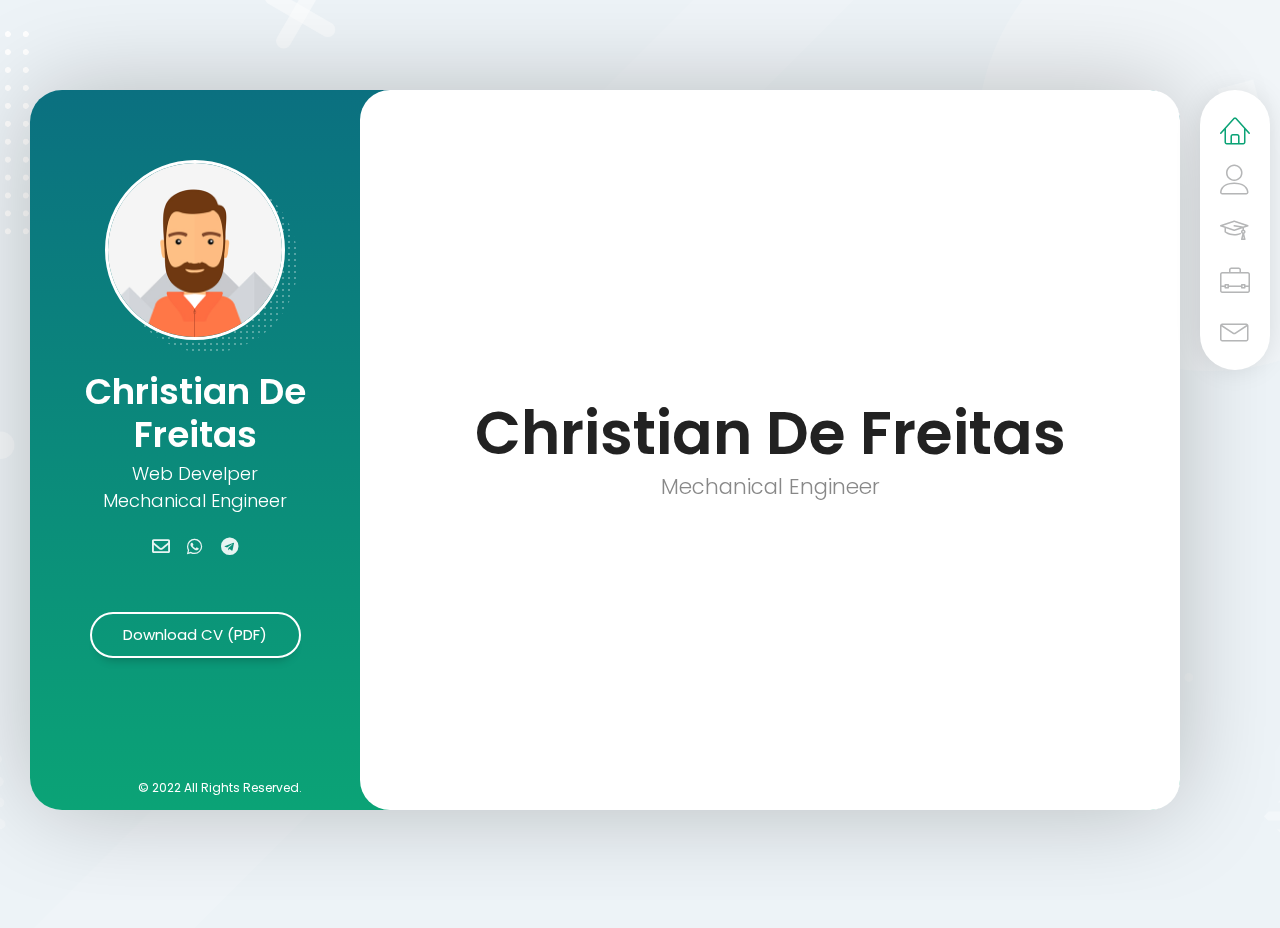
==== commit 73008b8d: "update" ====
--- a/cv/index.html
+++ b/cv/index.html
@@ -68,7 +68,7 @@
               <li>
                 <a href="index.html#resume" class="nav-anim">
                   <span class="menu-icon lnr lnr-graduation-hat"></span>
-                  <span class="link-text">Resume</span>
+                  <span class="link-text">Summary</span>
                 </a>
               </li>
               <li>
@@ -100,7 +100,7 @@
             </div>
 
             <div class="header-buttons">
-              <a href="" target="_blank" class="btn btn-primary">Download CV</a>
+              <a href="./CV-Christian.pdf" target="_blank" class="btn btn-primary">Download CV (PDF)</a>
             </div>
 
             <div class="copyrights">© 2022 All Rights Reserved.</div>
@@ -157,7 +157,7 @@
                   <!-- Personal Information -->
                   <div class="row">
                     <div class="col-xs-12 col-sm-7">
-                      <p>I'm a Mechanical Engineer, graduated in Venezuela from the <a target="_blank" href="https://virtualunexpo.com/">UNEXPO University</a> in 2006, always been in love with electronics and technology. After some years working as an Engineer, I realized that my passion goes with programming and web developing, using varios languages. I'm always learning new tecnologies and eager to execute what was learned. Also the very proud father of Clara.</p>
+                      <p>I'm a Mechanical Engineer, graduated in Venezuela from the <a target="_blank" href="https://virtualunexpo.com/">UNEXPO University</a> in 2006, always been in love with electronics and technology. After some years working as an Engineer, I realized that my passion goes with programming and web developing, using various languages. I'm always learning new technologies and eager to execute what was learned. Also the very proud father of Clara.</p>
                     </div>
 
                     <div class="col-xs-12 col-sm-5">
@@ -180,7 +180,7 @@
 
                           <li>
                             <span class="title">e-mail</span>
-                            <span class="value">defreitas.christian at gmail.com</span>
+                            <span class="value"><a  class="__cf_email__" href="mailto:defreitas.christian@gmail.com">defreitas.christian at gmail.com</a></span>
                           </li>
 
                           <li>
@@ -387,71 +387,7 @@
                   <!-- End of Clients -->
 
                   <div class="white-space-50"></div>
-
-                  <!-- Pricing -->
-                  <div class="row d-none">
-                    <div class="col-xs-12 col-sm-12">
-
-                      <div class="block-title">
-                        <h3>Pricing</h3>
-                      </div>
-                    </div>
-                  </div>
-
-                  <div class="row d-none">
-                    <div class=" col-xs-12 col-sm-12 ">
-                      <div class="fw-pricing clearfix row">
-                        
-                        <div class="fw-package-wrap col-md-6 ">
-                          <div class="fw-package">
-                            <div class="fw-heading-row">
-                              <span>Silver</span>
-                            </div>
-                            
-                            <div class="fw-pricing-row">
-                              <span>$64</span>
-                              <small>per month</small>
-                            </div>
-                            
-                            <div class="fw-button-row">
-                              <a href="index.html#" target="_self" class="btn btn-secondary">Free Trial</a>
-                            </div>
-
-                            <div class="fw-default-row">Lorem ipsum dolor</div>
-                            <div class="fw-default-row">Pellentesque scelerisque</div>
-                            <div class="fw-default-row">Morbi eu sagittis</div>
-                          </div>
-                        </div>
-     
-                        <div class="fw-package-wrap col-md-6 highlight-col ">
-                          <div class="fw-package">
-                            <div class="fw-heading-row">
-                              <span>Gold</span>
-                            </div>
-                            
-                            <div class="fw-pricing-row">
-                              <span>$128</span>
-                              <small>per month</small>
-                            </div>
-
-                            <div class="fw-button-row">
-                              <a href="index.html#" target="_self" class="btn btn-primary">Free Trial</a>
-                            </div>
-                            
-                            <div class="fw-default-row">Lorem ipsum dolor</div>
-                            <div class="fw-default-row">Pellentesque scelerisque</div>
-                            <div class="fw-default-row">Morbi eu sagittis</div>
-                            <div class="fw-default-row">Donec non diam</div>
-                            <div class="fw-default-row"></div>
-                          </div>
-                        </div>
-
-                      </div>
-                    </div>
-                  </div>
-                  <!-- End of Pricing -->
-
-                  <div class="white-space-50"></div>
+                  
 
                   <!-- Fun Facts -->
                   <div class="row">
@@ -500,7 +436,7 @@
               <!-- Resume Subpage -->
               <section data-id="resume" class="animated-section">
                 <div class="page-title">
-                  <h2>Resumé</h2>
+                  <h2>Summary</h2>
                 </div>
 
                 <div class="section-content">
@@ -671,13 +607,22 @@
                           <div class="skill-percentage"></div>
                         </div>
                         <!-- End of Skill 6 -->
+
+                        <!-- Skill 6 -->
+                        <div class="skill clearfix">
+                          <h4>JAVA</h4>
+                          <div class="skill-value">90%</div>
+                        </div>
+                        <div class="skill-container skill-4">
+                          <div class="skill-percentage"></div>
+                        </div>
                         
                         <!-- Skill 7 -->
                         <div class="skill clearfix">
                           <h4>HTML/CSS</h4>
-                          <div class="skill-value">100%</div>
-                        </div>
-                        <div class="skill-container skill-7">
+                          <div class="skill-value">95%</div>
+                        </div>
+                        <div class="skill-container skill-5">
                           <div class="skill-percentage"></div>
                         </div>
                         <!-- End of Skill 7 -->
@@ -688,6 +633,15 @@
                           <div class="skill-value">75%</div>
                         </div>
                         <div class="skill-container skill-8">
+                          <div class="skill-percentage"></div>
+                        </div>
+                        <!-- End of Skill 8 -->
+
+                        <div class="skill clearfix">
+                          <h4>Python</h4>
+                          <div class="skill-value">80%</div>
+                        </div>
+                        <div class="skill-container skill-3">
                           <div class="skill-percentage"></div>
                         </div>
                         <!-- End of Skill 8 -->
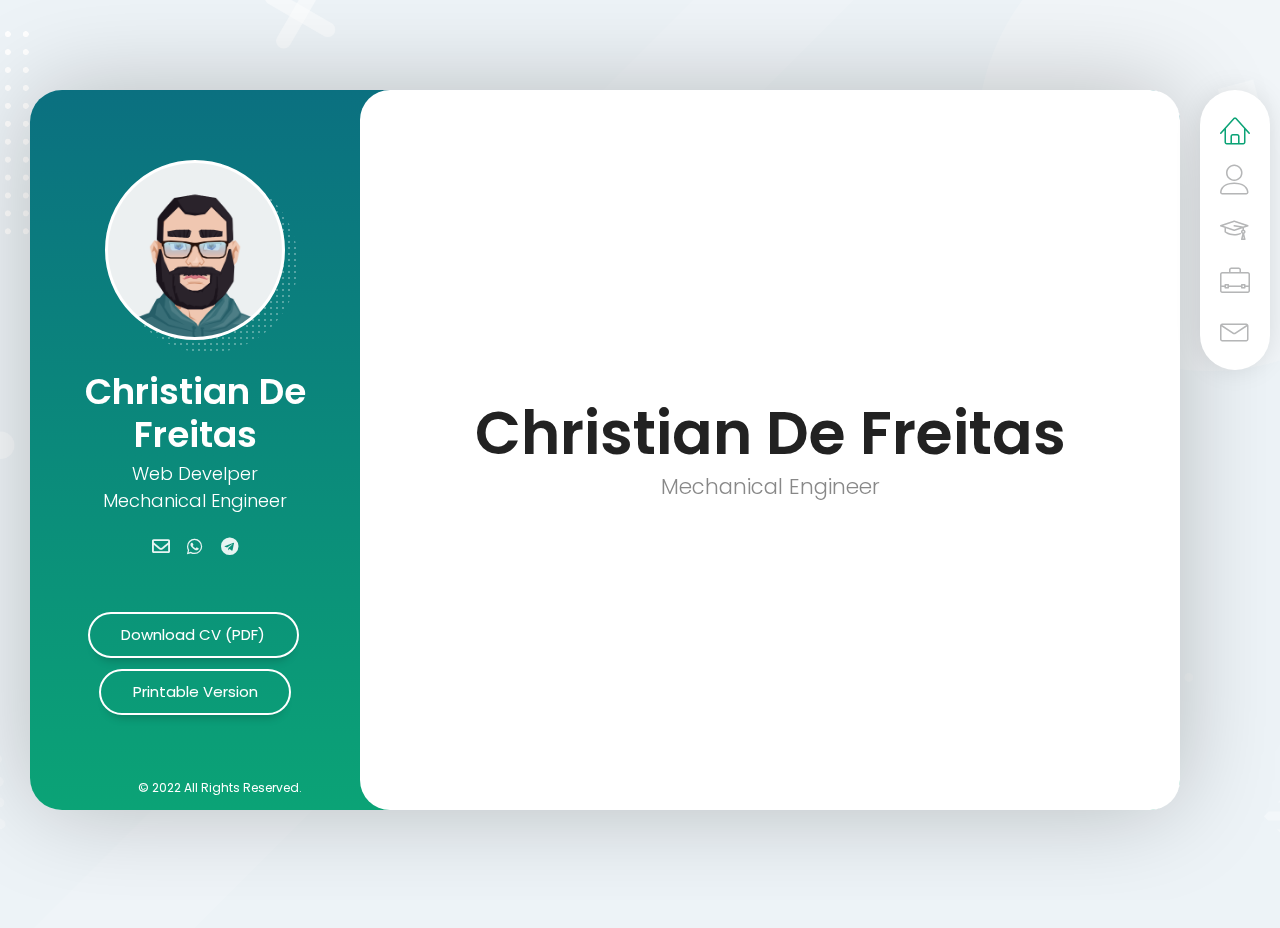
==== commit cc70d192: "update" ====
--- a/cv/index.html
+++ b/cv/index.html
@@ -43,7 +43,7 @@
           <header id="site_header" class="header mobile-menu-hide">
             <div class="header-content">
               <div class="header-photo">
-                <img src="img/main_photo.jpg" alt="Alex Smith">
+                <img src="img/cv-pic.png" alt="Alex Smith">
               </div>
               <div class="header-titles">
                 <h2>Christian De Freitas</h2>
@@ -101,6 +101,7 @@
 
             <div class="header-buttons">
               <a href="./CV-Christian.pdf" target="_blank" class="btn btn-primary">Download CV (PDF)</a>
+              <a href="./printable-es.html" target="_blank" class="btn btn-primary">Printable Version</a>
             </div>
 
             <div class="copyrights">© 2022 All Rights Reserved.</div>
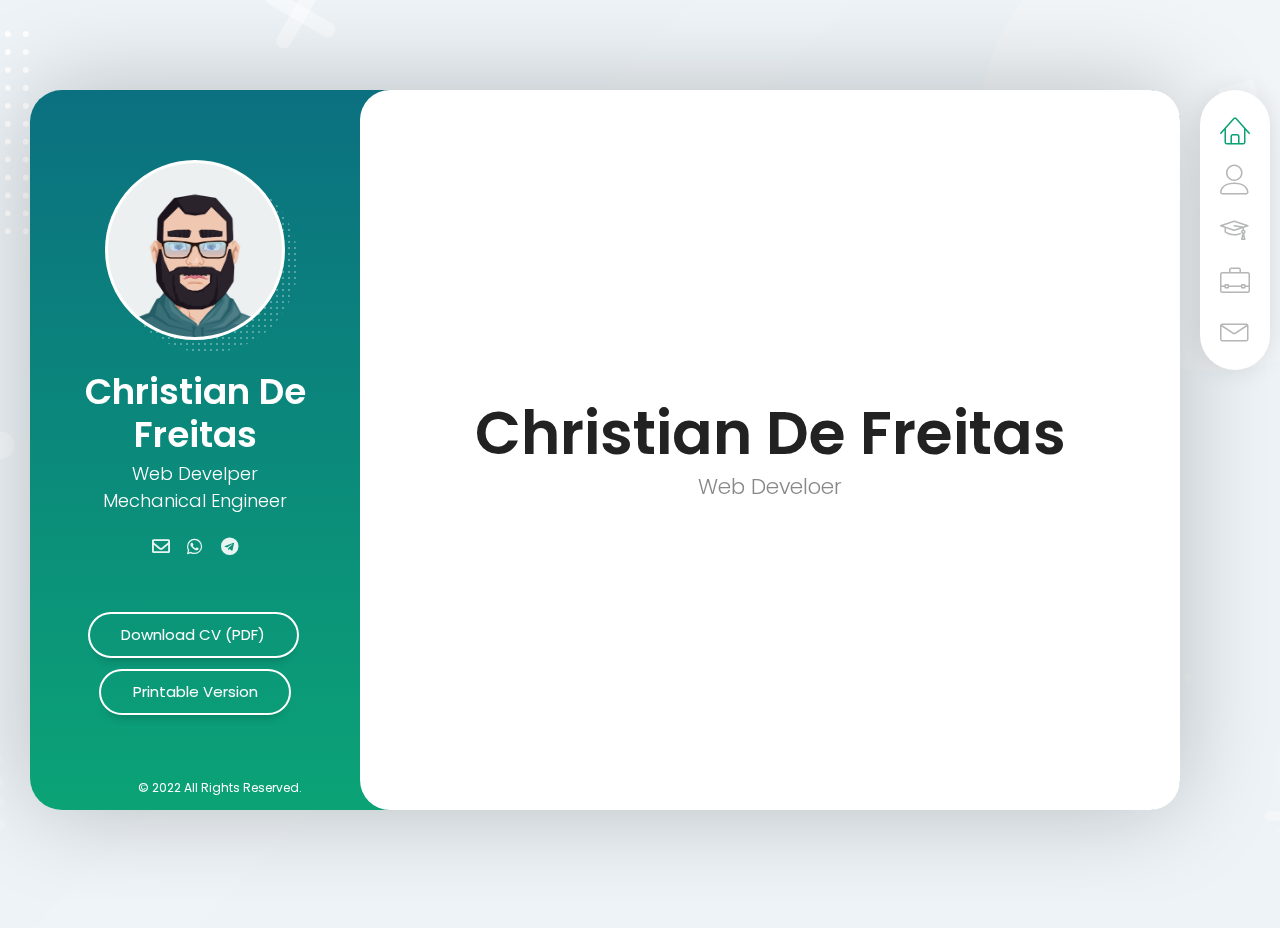
==== commit f1a280a7: "update" ====
--- a/cv/index.html
+++ b/cv/index.html
@@ -129,13 +129,13 @@
                           <div class="owl-carousel text-rotation">   
 
                             <div class="item">
+                              <div class="sp-subtitle">Web Develoer</div>
+                            </div>
+                            
+                            <div class="item">
                               <div class="sp-subtitle">Mechanical Engineer</div>
                             </div> 
 
-                            <div class="item">
-                              <div class="sp-subtitle">Web Develoer</div>
-                            </div>
-                            
                             <div class="item">
                               <div class="sp-subtitle">JAVA/PHP/JS/TypeScript Programmer</div>
                             </div>
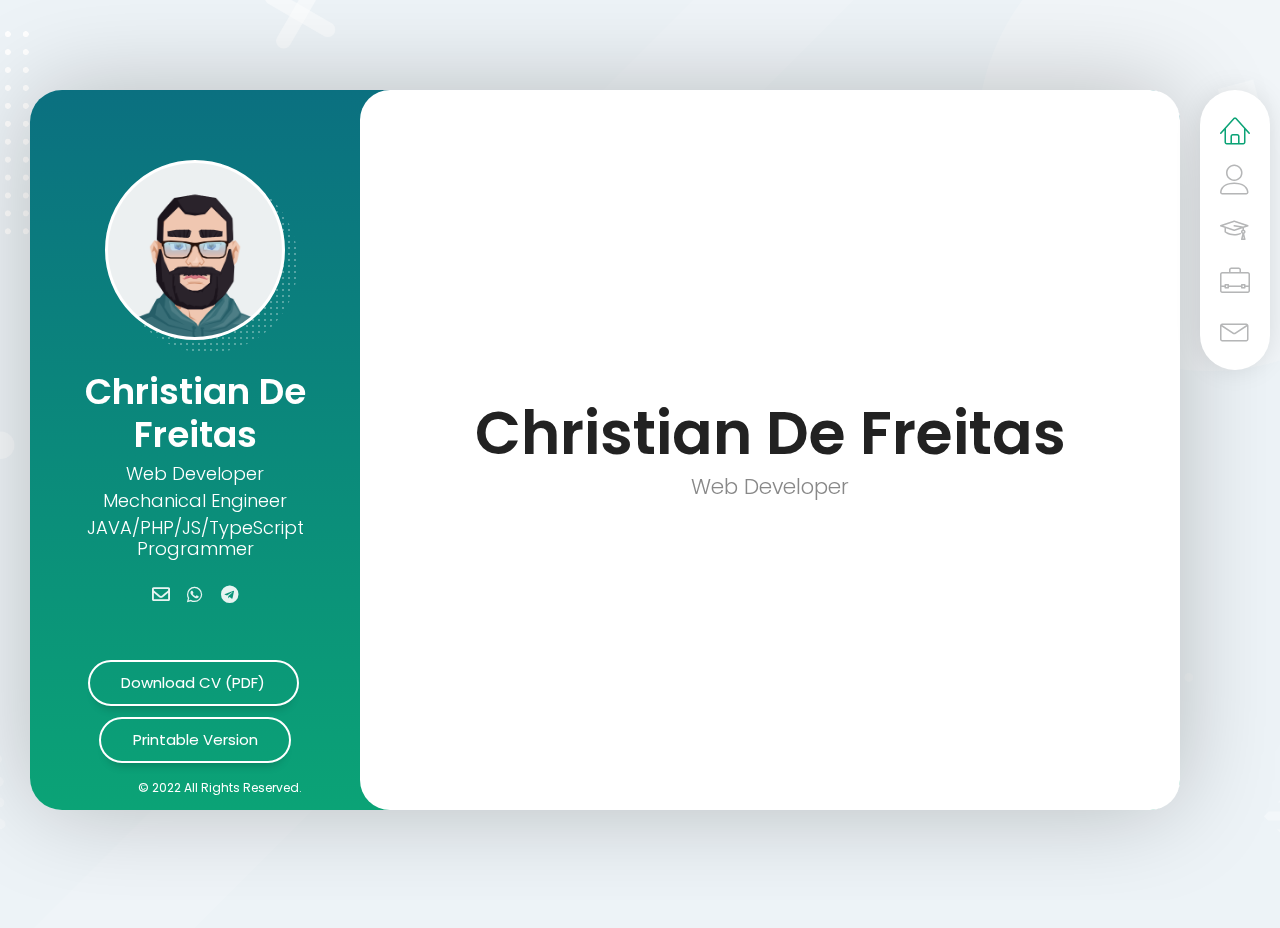
==== commit 3136bd10: "act" ====
--- a/cv/index.html
+++ b/cv/index.html
@@ -11,7 +11,6 @@
     <meta name="author" content="lmpixels" />
     <link rel="shortcut icon" href="favicon.ico">
 
-
     <link rel="stylesheet" href="css/reset.css" type="text/css">
     <link rel="stylesheet" href="css/bootstrap-grid.min.css" type="text/css">
     <link rel="stylesheet" href="css/animations.css" type="text/css">
@@ -47,8 +46,9 @@
               </div>
               <div class="header-titles">
                 <h2>Christian De Freitas</h2>
-                <h4>Web Develper</h4>
+                <h4>Web Developer</h4>
                 <h4>Mechanical Engineer</h4>
+                <h4>JAVA/PHP/JS/TypeScript Programmer</h4>
               </div>
             </div>
 
@@ -129,7 +129,7 @@
                           <div class="owl-carousel text-rotation">   
 
                             <div class="item">
-                              <div class="sp-subtitle">Web Develoer</div>
+                              <div class="sp-subtitle">Web Developer</div>
                             </div>
                             
                             <div class="item">
@@ -768,69 +768,87 @@
                         <!-- Portfolio Grid -->
                         <div class="portfolio-grid three-columns">
                           
-                          <figure class="item standard" data-groups='["category_all", "category_news"]'>
+                          <figure class="item " data-groups='["category_all", "category_news"]'>
                             <div class="portfolio-item-img">
                               <img src="img/portfolio/1.jpg" alt="eluniversal" title="" />
                               <a href="https://www.eluniversal.com" target="_blank" class="lightbox mfp-iframe" title="eluniversal"></a>
                             </div>
-
+                            <style>
+                              a.d-s{
+                                display: block !important;
+                                position:relative !important;
+
+                              }
+                            </style>
                             <i class="fa fa-newspaper"></i>
-                            <h4 class="name">El Universal</h4>
+                            <a class="d-s" href="https://www.eluniversal.com" target="_blank">
+                              <h4 class="name">El Universal</h4>
+                            </a>
                             <span class="category">News</span>
                           </figure>
 
-                          <figure class="item standard" data-groups='["category_all", "category_entertainment"]'>
+                          <figure class="item " data-groups='["category_all", "category_entertainment"]'>
                             <div class="portfolio-item-img">
                               <img src="img/portfolio/2.jpg" alt="Media Project 2" title="" />
-                              <a href="https://www.estampas.com" target="_blank" class="ajax-page-load"></a>
+                              <a href="https://www.estampas.com" target="_blank" class="lightbox mfp-iframe"></a>
                             </div>
 
                             <i class="far fa-image"></i>
-                            <h4 class="name">Estampas</h4>
+                            <a href="https://www.estampas.com" target="_blank" class="d-s">
+                              <h4 class="name">Estampas</h4>
+                            </a>
                             <span class="category">Entertainment</span>
                           </figure>
 
-                          <figure class="item lbvideo" data-groups='["category_all", "category_news"]'>
+                          <figure class="item " data-groups='["category_all", "category_news"]'>
                             <div class="portfolio-item-img">
                               <img src="img/portfolio/3.jpg" alt="Vimeo Video 1" title="" />
-                              <a href="https://www.notitarde.com.ve" target="_blank" class="lightbox mfp-iframe" title="notitarde"></a>
+                              <a href="https://www.notitarde.com.ve" target="_blank" class="lightbox mfp-iframe" title="Notitarde"></a>
                             </div>
 
                             <i class="fas fa-newspaper"></i>
-                            <h4 class="name">Notitarde</h4>
+                            <a href="https://www.notitarde.com.ve" target="_blank" class="d-s">
+                              <h4 class="name">Notitarde</h4>
+                            </a>
                             <span class="category">News</span>
                           </figure>
 
-                          <figure class="item standard" data-groups='["category_all", "category_entertainment"]'>
+                          <figure class="item " data-groups='["category_all", "category_entertainment"]'>
                             <div class="portfolio-item-img">
                               <img src="img/portfolio/4.jpg" alt="Media Project 1" title="" />
-                              <a href="https://www.misrevistas.com" target="_blank" class="ajax-page-load"></a>
+                              <a href="https://www.misrevistas.com" target="_blank" class="lightbox mfp-iframe" title="Mis Revistas"></a>
                             </div>
 
                             <i class="far fa-image"></i>
-                            <h4 class="name">Revistas</h4>
+                            <a href="https://www.misrevistas.com" target="_blank" class="d-s">
+                              <h4 class="name">MisRevistas</h4>
+                            </a>
                             <span class="category">Entertainment</span>
                           </figure>
 
-                          <figure class="item lbimage" data-groups='["category_all", "category_news"]'>
+                          <figure class="item " data-groups='["category_all", "category_news"]'>
                             <div class="portfolio-item-img">
                               <img src="img/portfolio/5.jpg" alt="Mockup Design 1" title="" />
-                              <a class="lightbox" title="Mockup Design 1"  target="_blank" href="https://www.eneltapete.com"></a>
+                              <a class="lightbox mfp-iframe" title="En El Tapete"  target="_blank" href="https://www.eneltapete.com"></a>
                             </div>
 
                             <i class="far fa-newspaper"></i>
-                            <h4 class="name">EnElTapete</h4>
+                            <a href="https://www.eneltapete.com" target="_blank" class="d-s">
+                              <h4 class="name">EnElTapete</h4>
+                            </a>
                             <span class="category">News</span>
                           </figure>
 
-                          <figure class="item lbvideo" data-groups='["category_all", "category_news"]'>
+                          <figure class="item " data-groups='["category_all", "category_news"]'>
                             <div class="portfolio-item-img">
                               <img src="img/portfolio/6.jpg" alt="YouTube Video 1" title="" />
-                              <a href="https://www.polianalítica.com.ve" class="lightbox mfp-iframe" title=""></a>
+                              <a href="https://www.polianalitica.com.ve"  target="_blank" class="lightbox mfp-iframe" title="Polianalítica"></a>
                             </div>
 
                             <i class="fas fa-newspaper"></i>
-                            <h4 class="name">Polianalítica</h4>
+                            <a href="https://www.polianalitica.com.ve" target="_blank" class="d-s">
+                              <h4 class="name">Polianalítica</h4>
+                            </a>
                             <span class="category">News</span>
                           </figure>
                         </div>
